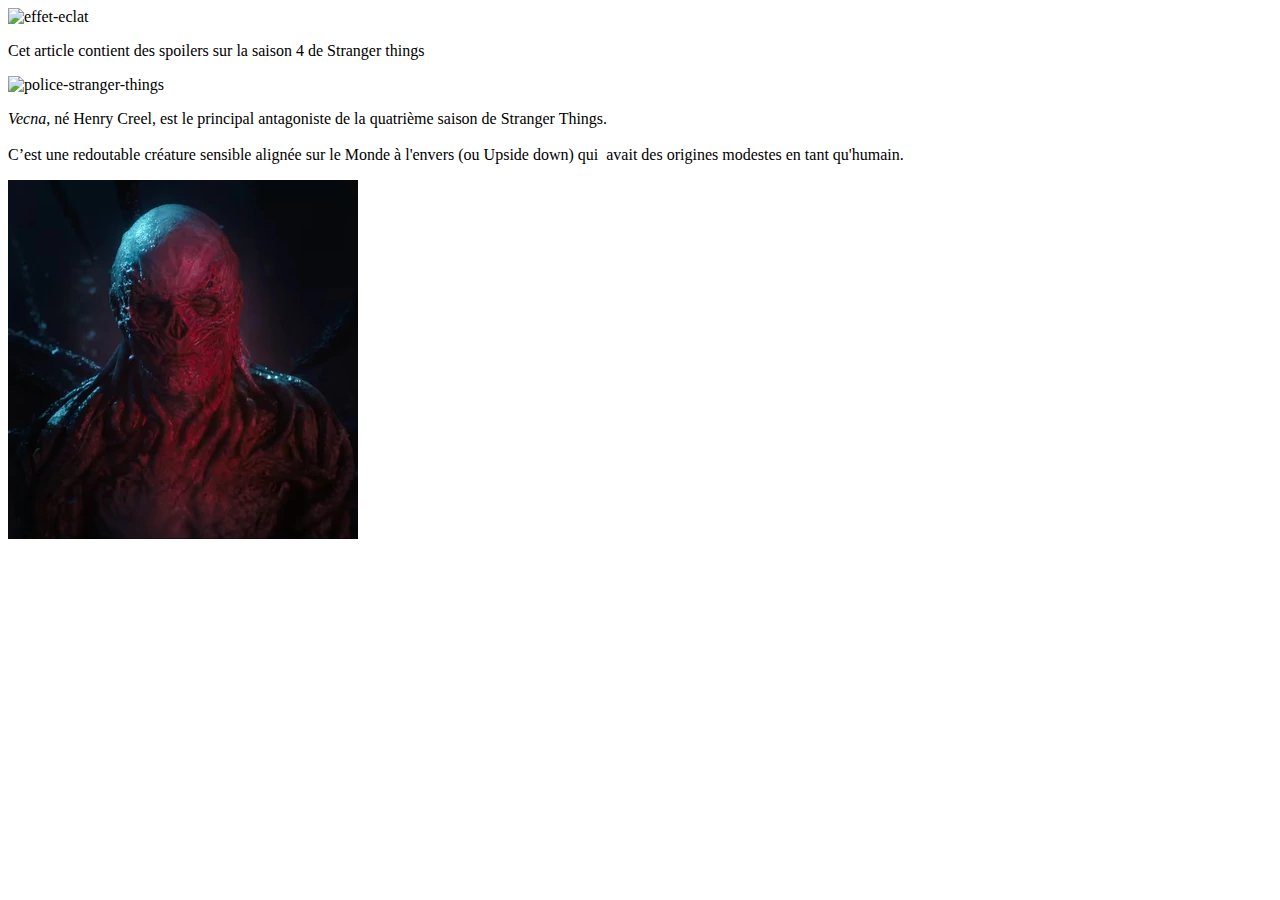
==== mc.html @ 11c5c577 "ajout section presentation :sparkles:" ====
<!DOCTYPE html>
<html lang="en">
<head>
  <meta charset="UTF-8">
  <meta http-equiv="X-UA-Compatible" content="IE=edge">
  <meta name="viewport" content="width=device-width, initial-scale=1.0">
  <link rel="preconnect" href="https://fonts.googleapis.com">
  <link rel="preconnect" href="https://fonts.gstatic.com" crossorigin>
  <link href="https://fonts.googleapis.com/css2?family=Poppins:wght@200;300;400;500;600;700&family=Special+Elite&display=swap" rel="stylesheet">
  <link rel="preconnect" href="https://fonts.googleapis.com">
  <link rel="preconnect" href="https://fonts.gstatic.com" crossorigin>
  <link rel="preconnect" href="https://fonts.googleapis.com">
  <link rel="preconnect" href="https://fonts.gstatic.com" crossorigin>
  <link href="https://fonts.googleapis.com/css2?family=Fredericka+the+Great&display=swap" rel="stylesheet">
  <link rel="stylesheet" href="styles/mc.css">
  <title>Vecna</title>
</head>

<div class="header">
  <div class="alerte">
    <img src="https://fontmeme.com/permalink/221106/5aad8708711c8a6470ef8499611a3552.png" alt="effet-eclat" alt="police-stranger-things" class="spoiler">

    <p>Cet article contient des spoilers sur la saison 4 de Stranger things</p>
  </div>

  <img src="https://fontmeme.com/permalink/221102/366756efb62e2dca6f13d781b0886e36.png" alt="police-stranger-things" class="name"></a>
</div>

<section>
  <div class="presentation">
    <article class="qui">
        <aside class="infos">  
          <p class="bio"><em>Vecna</em>, né Henry Creel, est le principal antagoniste de la quatrième saison de <span class="stranger">Stranger Things.</span><br/><br/>

          C’est une redoutable créature sensible alignée sur le Monde à l'envers (ou Upside down) qui ​ avait des origines modestes en tant qu'humain. </p>
        </aside>

        <aside class="carte">
          <img src="img/VECNA.jpg" class="red-vecna">
        </aside>          
    </article>
  </div>
</section>
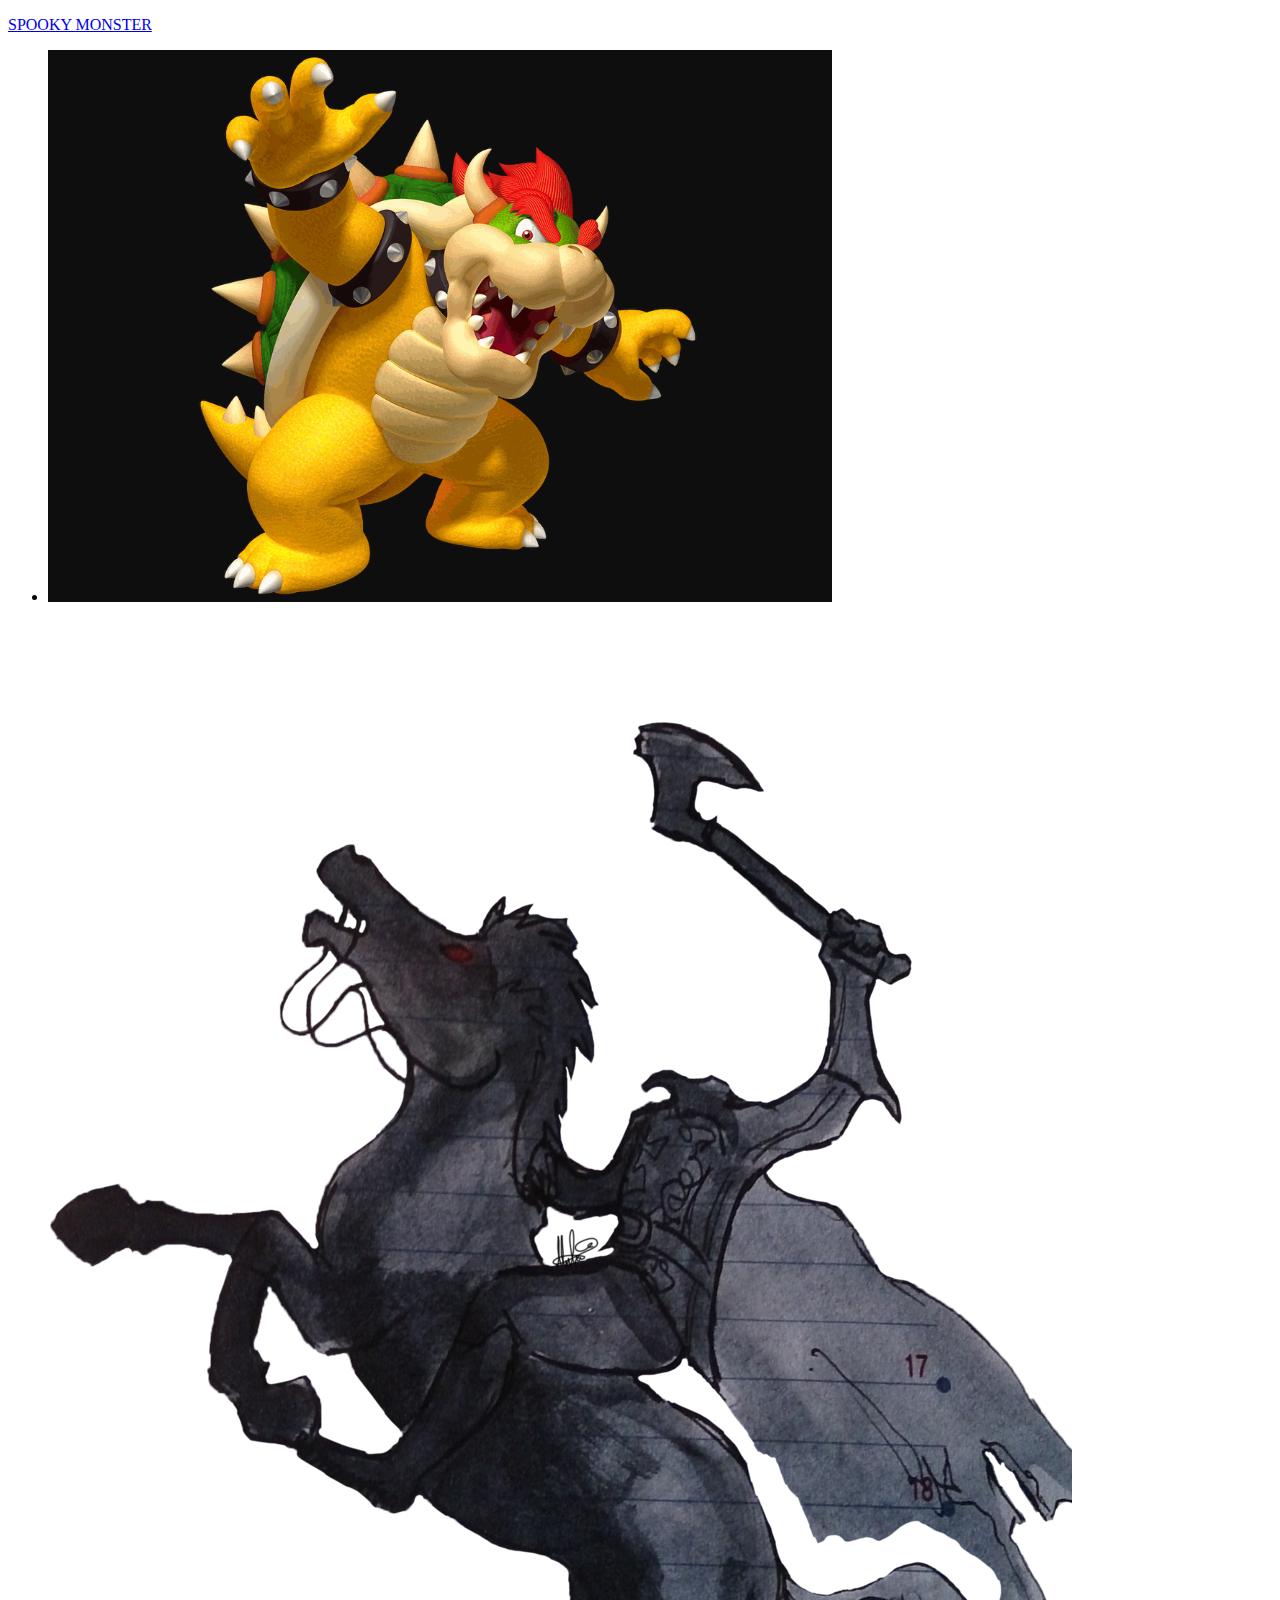
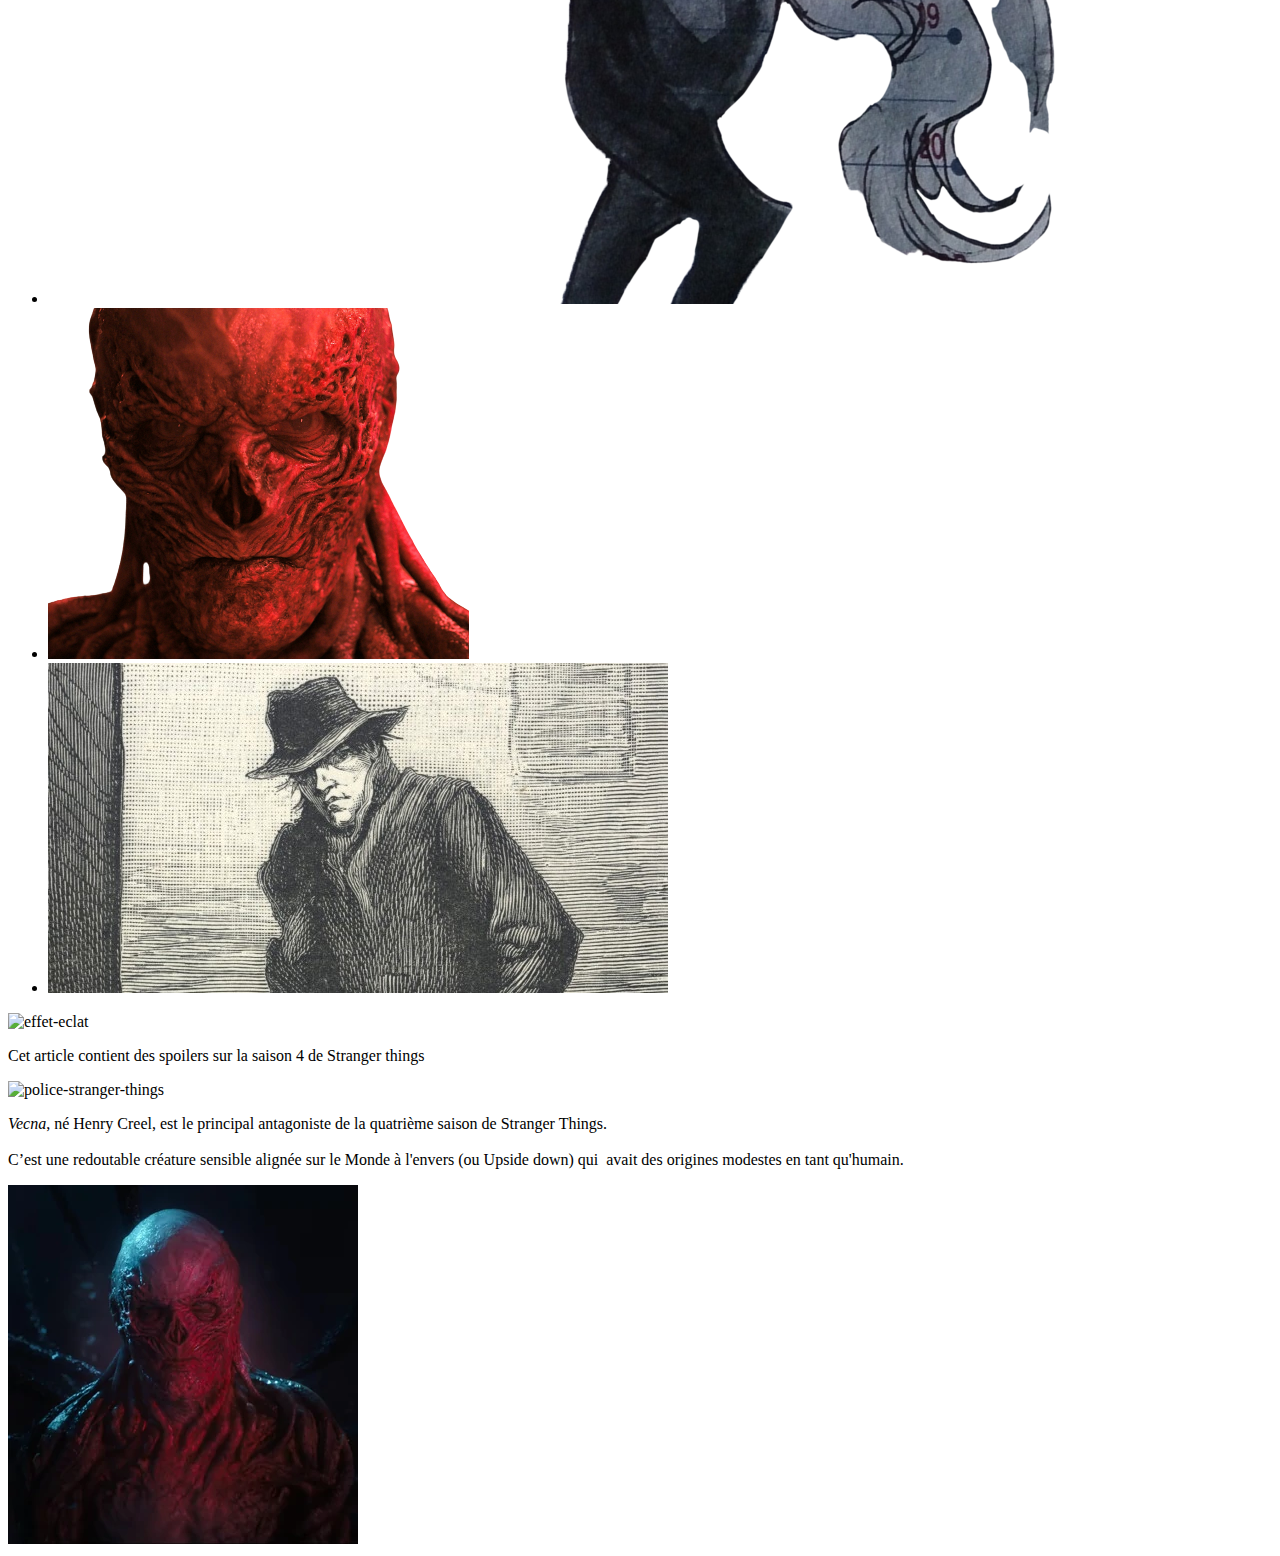
==== commit 8f1523bd: "ajout navbar :sparkles:" ====
--- a/mc.html
+++ b/mc.html
@@ -16,28 +16,44 @@
   <title>Vecna</title>
 </head>
 
-<div class="header">
-  <div class="alerte">
-    <img src="https://fontmeme.com/permalink/221106/5aad8708711c8a6470ef8499611a3552.png" alt="effet-eclat" alt="police-stranger-things" class="spoiler">
+<body>
+  <nav>
+    <div class="left">
+      <p><a href="index.html">SPOOKY MONSTER</a></p>
+    </div>
+    <div class="right">
+      <ul>
+        <li><a href="victor.html"><img src="img/bowser.jpg" class="bowser"></a></li>
+        <li><a href="quentin.html"><img src="img/headless.png" class="knight"></a></li>
+        <li><a href="mc.html"><img src="img/vecna.png" class="vecna"></a></li>
+        <li><a href="olivia.html"><img src="img/jack.jpg" class="jack"></a></li>
+      </ul>
+    </div>
+  </nav>
 
-    <p>Cet article contient des spoilers sur la saison 4 de Stranger things</p>
+  <div class="header">
+    <div class="alerte">
+      <img src="https://fontmeme.com/permalink/221106/5aad8708711c8a6470ef8499611a3552.png" alt="effet-eclat" alt="police-stranger-things" class="spoiler">
+
+      <p>Cet article contient des spoilers sur la saison 4 de Stranger things</p>
+    </div>
+
+    <img src="https://fontmeme.com/permalink/221102/366756efb62e2dca6f13d781b0886e36.png" alt="police-stranger-things" class="name"></a>
   </div>
 
-  <img src="https://fontmeme.com/permalink/221102/366756efb62e2dca6f13d781b0886e36.png" alt="police-stranger-things" class="name"></a>
-</div>
+  <section>
+    <div class="presentation">
+      <article class="qui">
+          <aside class="infos">  
+            <p class="bio"><em>Vecna</em>, né Henry Creel, est le principal antagoniste de la quatrième saison de <span class="stranger">Stranger Things.</span><br/><br/>
 
-<section>
-  <div class="presentation">
-    <article class="qui">
-        <aside class="infos">  
-          <p class="bio"><em>Vecna</em>, né Henry Creel, est le principal antagoniste de la quatrième saison de <span class="stranger">Stranger Things.</span><br/><br/>
+            C’est une redoutable créature sensible alignée sur le Monde à l'envers (ou Upside down) qui ​ avait des origines modestes en tant qu'humain. </p>
+          </aside>
 
-          C’est une redoutable créature sensible alignée sur le Monde à l'envers (ou Upside down) qui ​ avait des origines modestes en tant qu'humain. </p>
-        </aside>
+          <aside class="carte">
+            <img src="img/VECNA.jpg" class="red-vecna">
+          </aside>          
+      </article>
+    </div>
+  </section>
 
-        <aside class="carte">
-          <img src="img/VECNA.jpg" class="red-vecna">
-        </aside>          
-    </article>
-  </div>
-</section>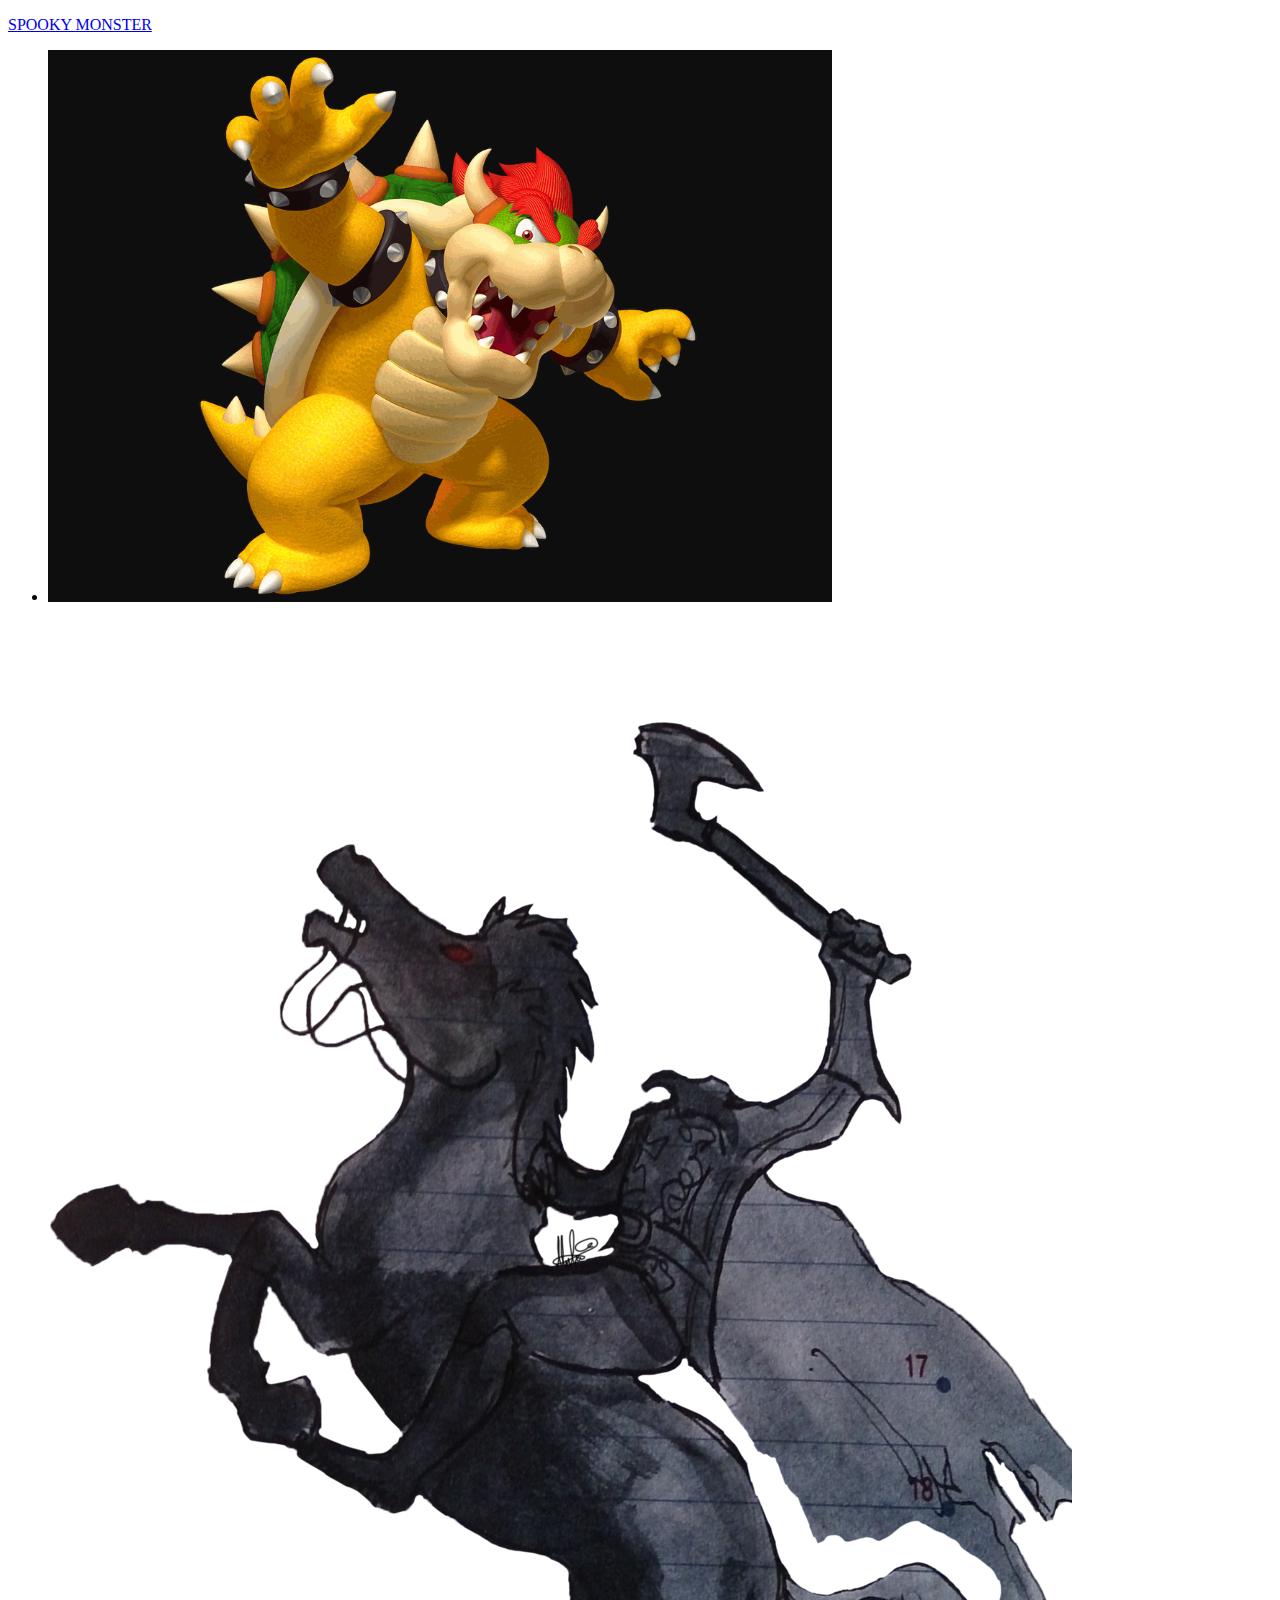
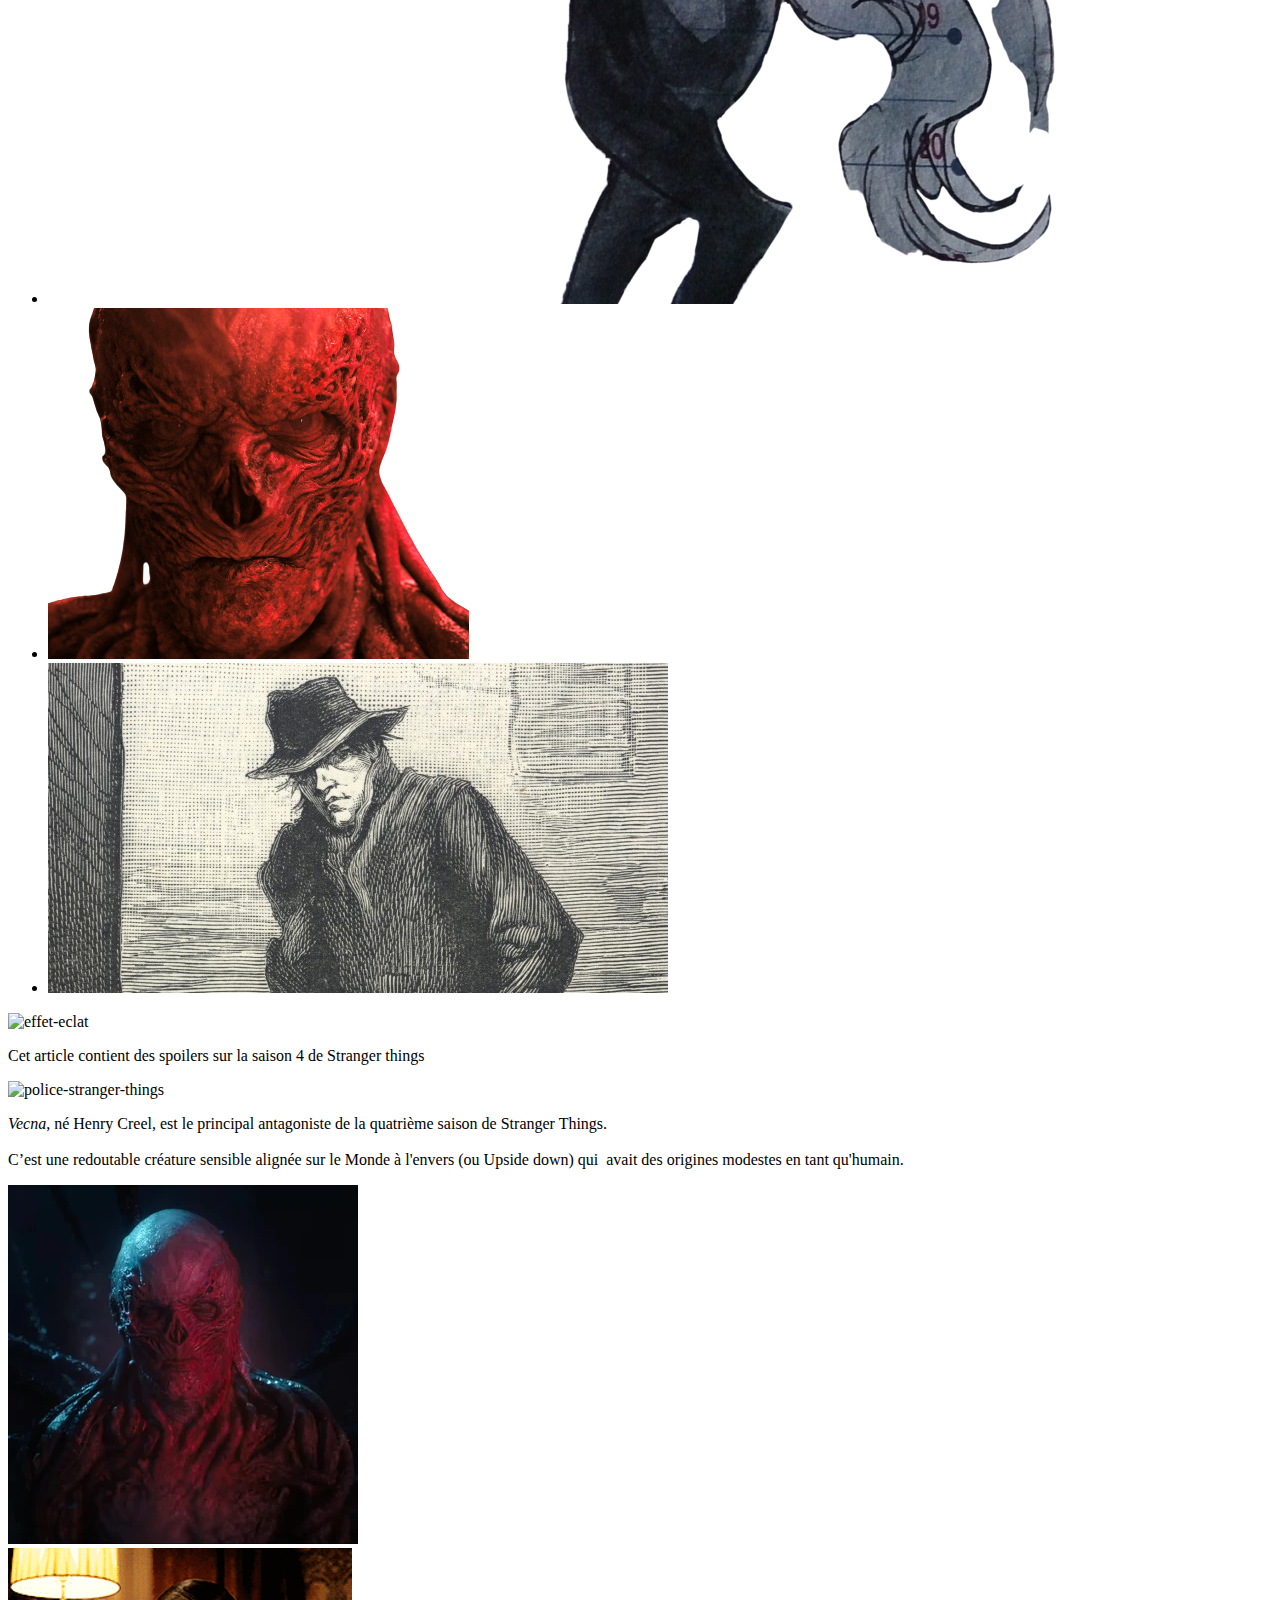
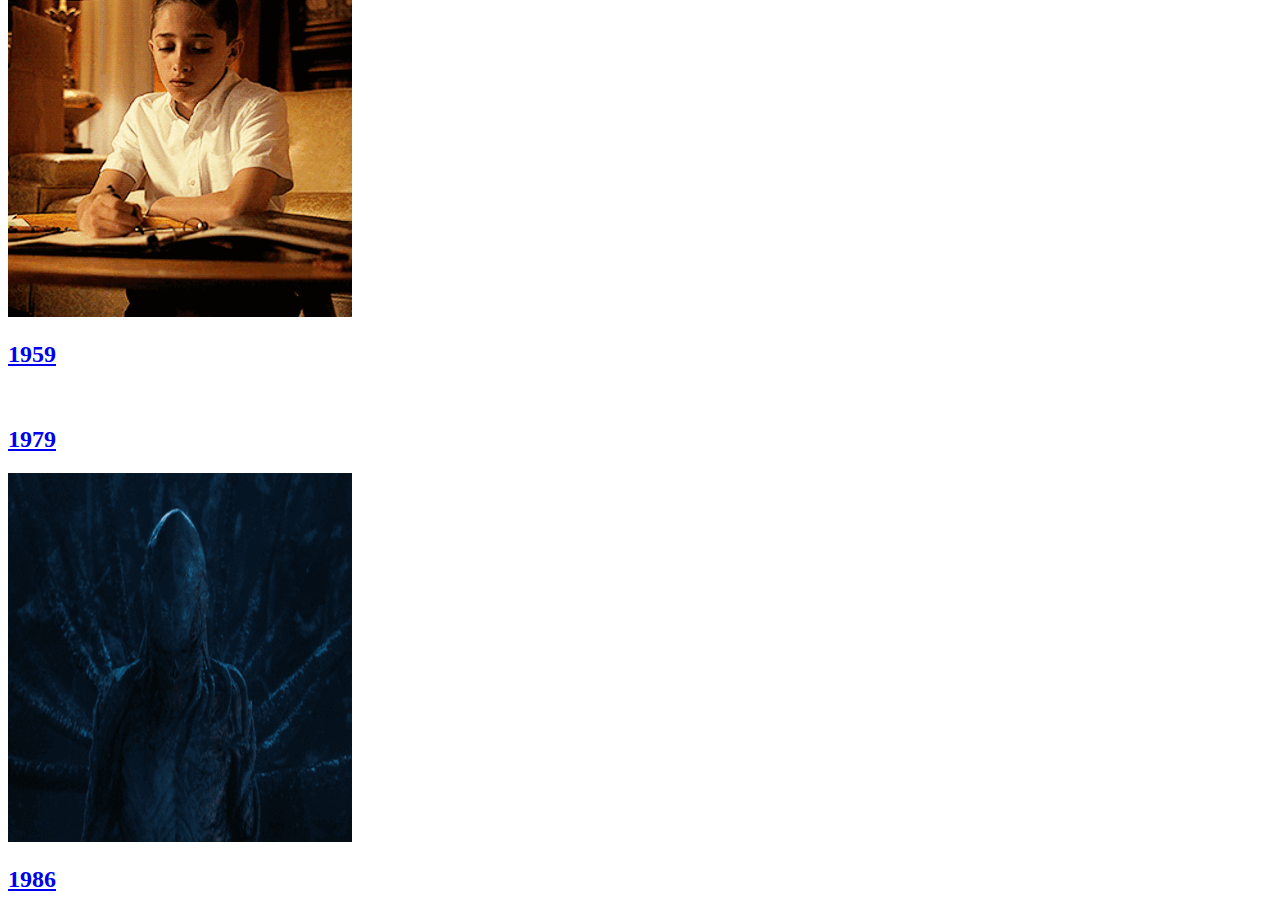
==== commit c9b6112b: "ajout section histoire :sparkles:" ====
--- a/mc.html
+++ b/mc.html
@@ -57,3 +57,21 @@
     </div>
   </section>
 
+  <section class="histoire">
+    <div class="history">
+       <div class="date">
+         <img src="img/creed-gif2.gif" class="gif1">
+         <a href="#beginning"><h2>1959</h2></a>
+       </div>
+ 
+       <div class="date">
+         <img src="img/1979vecna.gif" alt="" class="gif2"></a>
+         <a href="#mid"><h2>1979</h2></a>
+       </div>
+ 
+       <div class="date">
+         <img src="img/hangingvecna.gif" alt="" class="gif3">
+         <a href="#end"><h2>1986</h2></a>
+       </div>
+     </div>
+
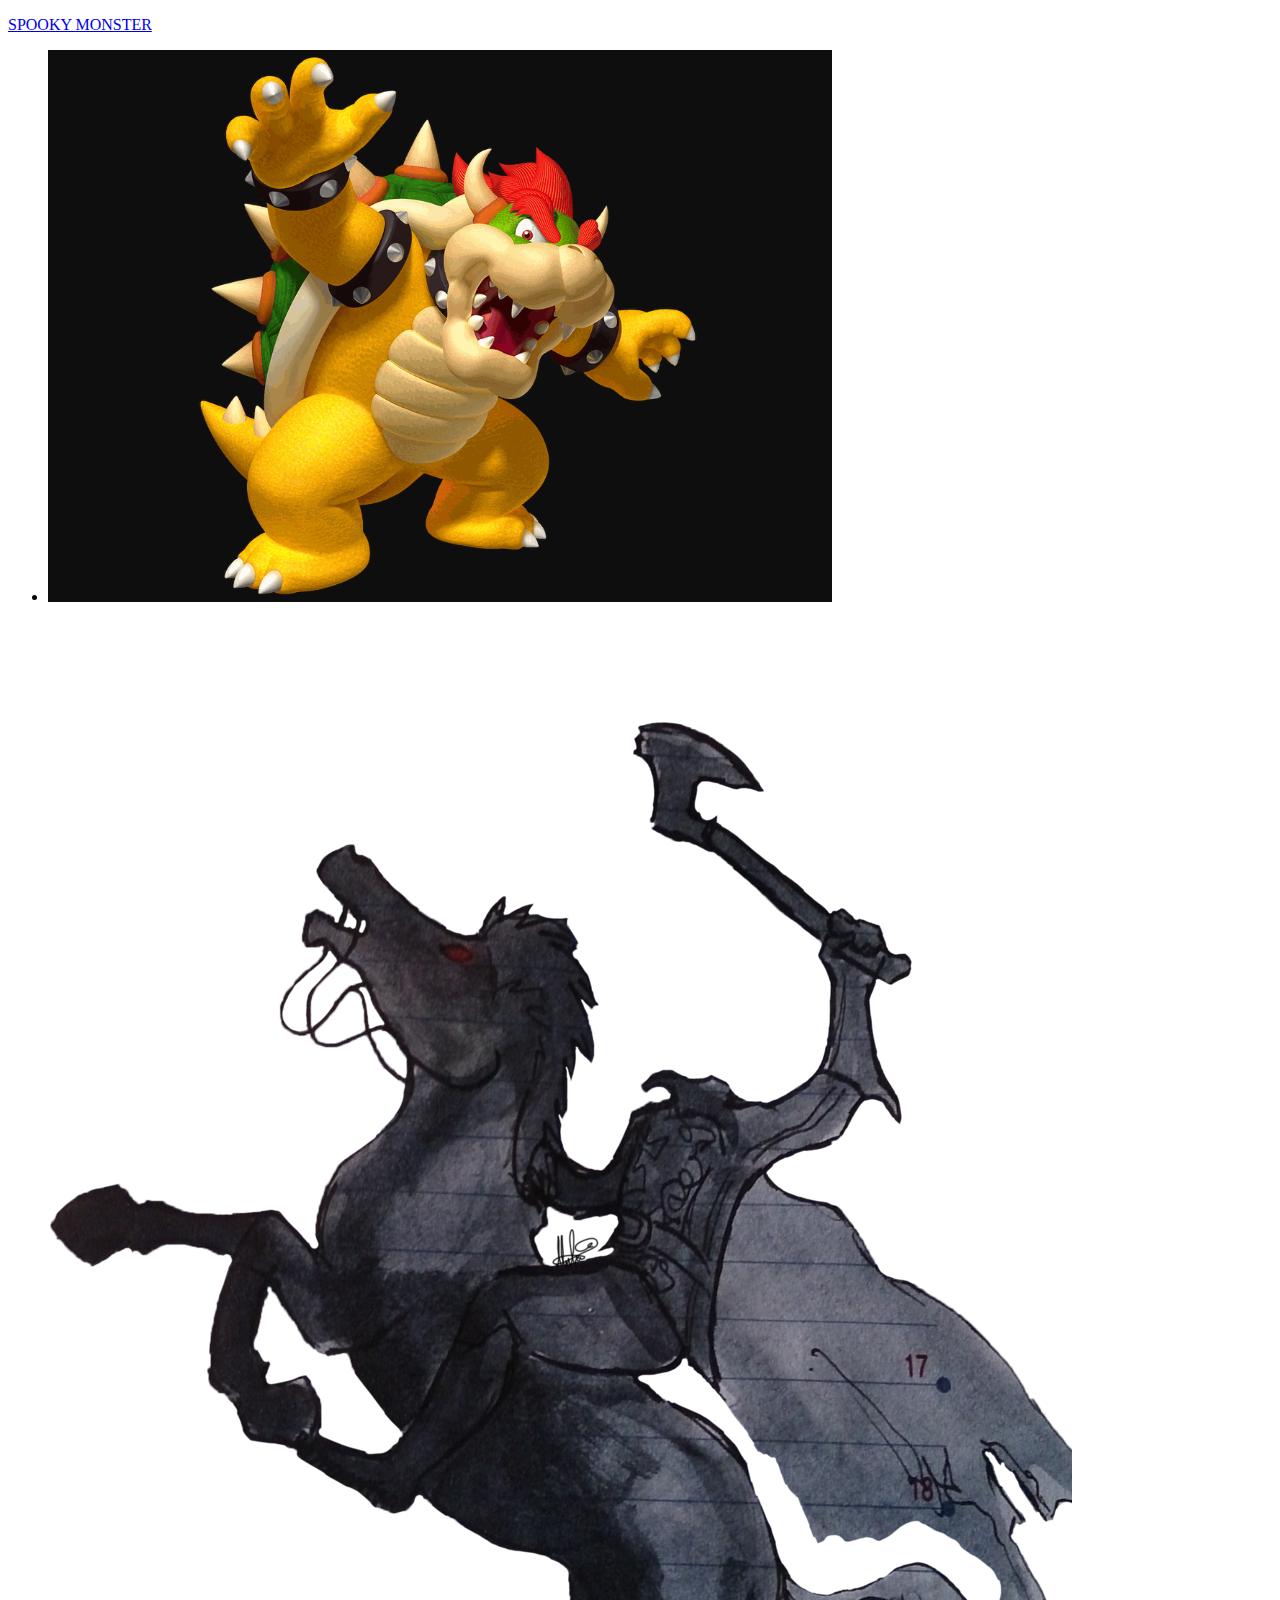
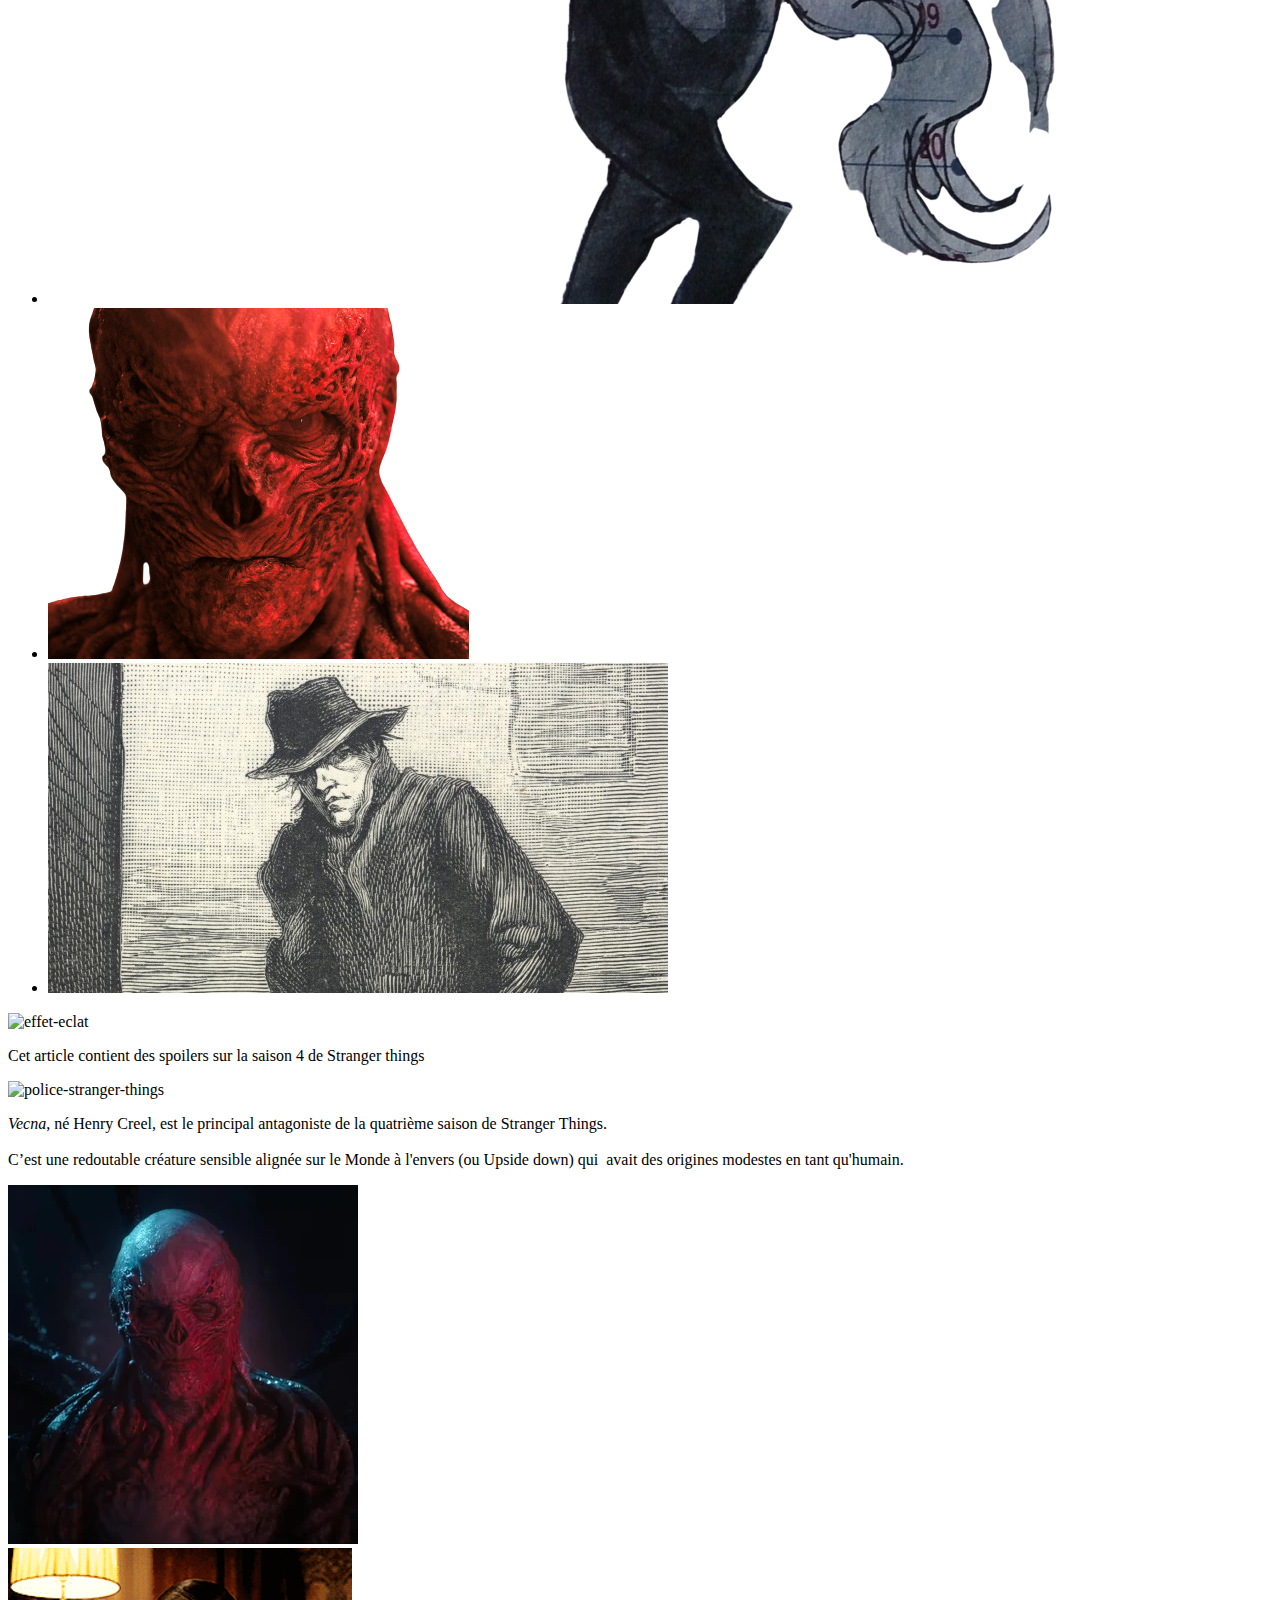
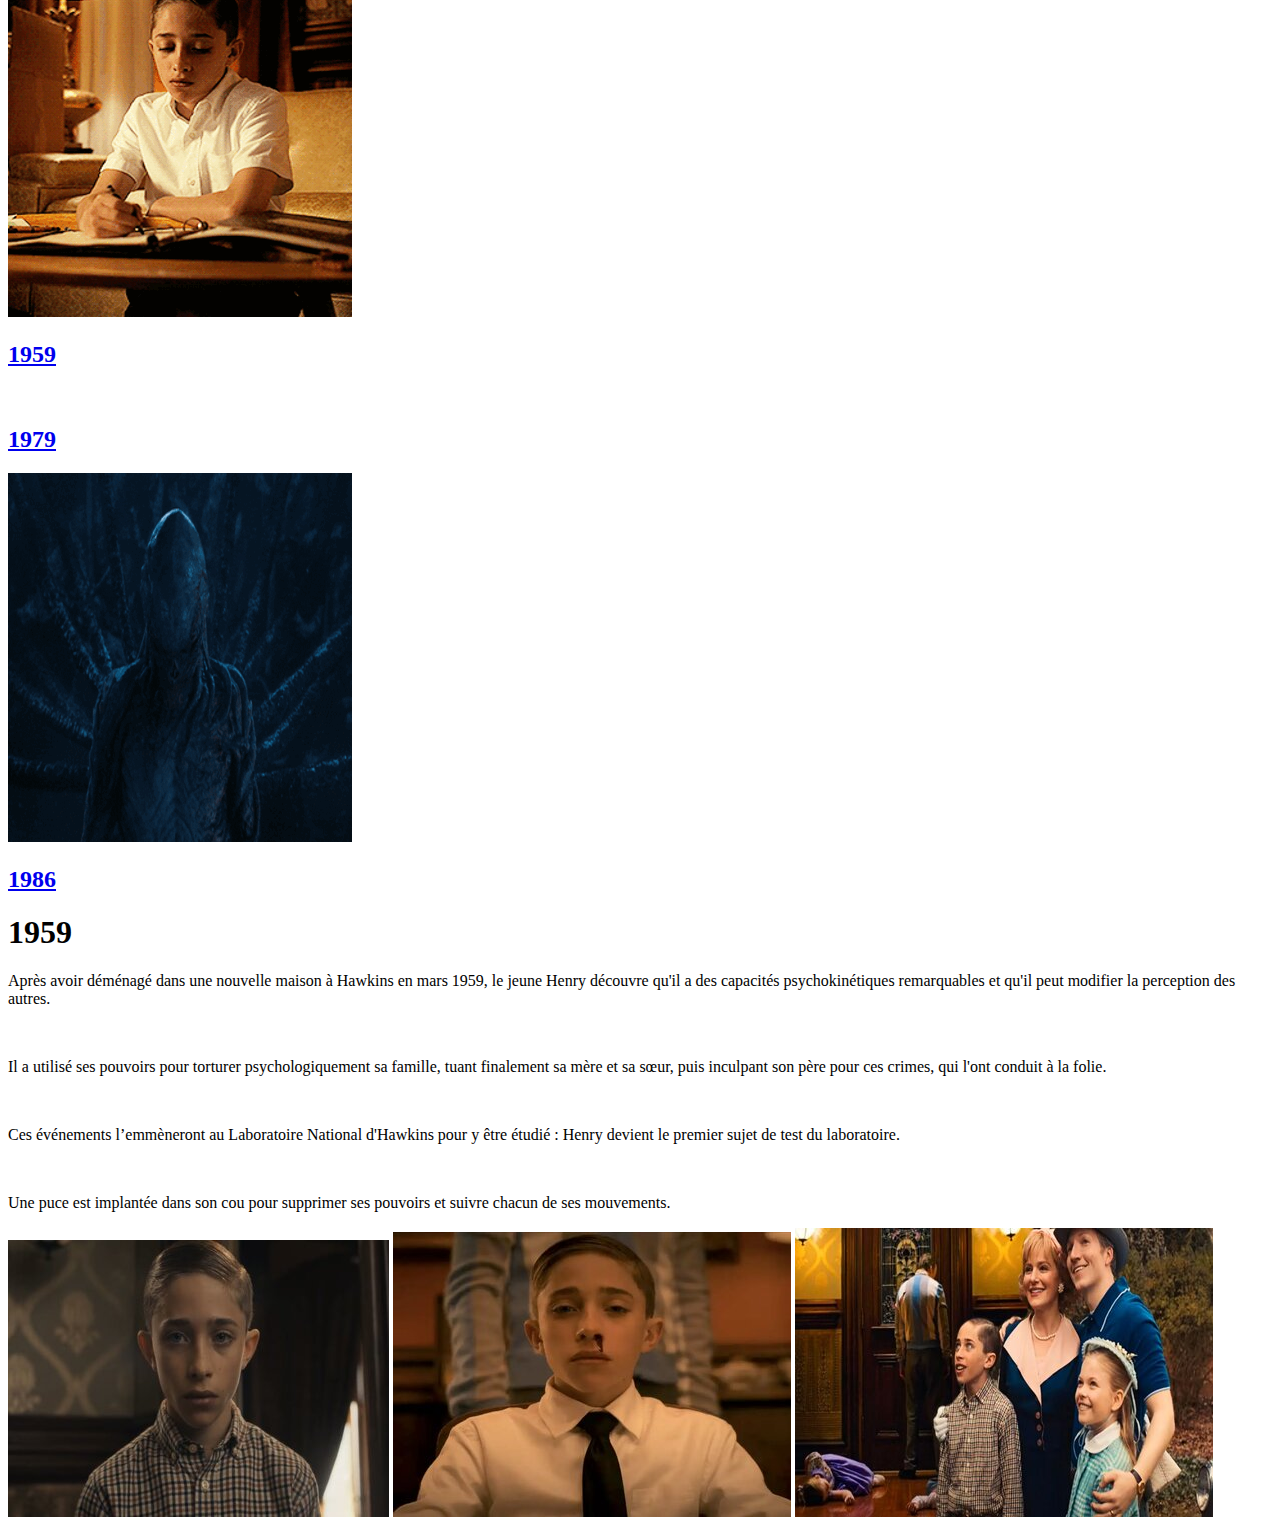
==== commit 6c4adfaa: "ajout section 1959 :sparkles:" ====
--- a/mc.html
+++ b/mc.html
@@ -59,19 +59,39 @@
 
   <section class="histoire">
     <div class="history">
-       <div class="date">
-         <img src="img/creed-gif2.gif" class="gif1">
-         <a href="#beginning"><h2>1959</h2></a>
-       </div>
- 
-       <div class="date">
-         <img src="img/1979vecna.gif" alt="" class="gif2"></a>
-         <a href="#mid"><h2>1979</h2></a>
-       </div>
- 
-       <div class="date">
-         <img src="img/hangingvecna.gif" alt="" class="gif3">
-         <a href="#end"><h2>1986</h2></a>
-       </div>
-     </div>
+      <div class="date">
+        <img src="img/creed-gif2.gif" class="gif1">
+        <a href="#beginning"><h2>1959</h2></a>
+      </div>
 
+      <div class="date">
+        <img src="img/1979vecna.gif" alt="" class="gif2"></a>
+        <a href="#mid"><h2>1979</h2></a>
+      </div>
+
+      <div class="date">
+        <img src="img/hangingvecna.gif" alt="" class="gif3">
+        <a href="#end"><h2>1986</h2></a>
+      </div>
+    </div>
+
+    <div class="debut">
+    <article class="story">
+      <h1 id="beginning">1959</h1>
+      <p>Après avoir déménagé dans une nouvelle maison à Hawkins en mars 1959, le jeune Henry découvre qu'il a des capacités psychokinétiques remarquables et qu'il peut modifier la perception des autres.</p>
+      <br/>
+
+      <p>Il a utilisé ses pouvoirs pour torturer psychologiquement sa famille, tuant finalement sa mère et sa sœur, puis inculpant son père pour ces crimes, qui l'ont conduit à la folie.</p><br/>
+
+      <p>Ces événements l’emmèneront au Laboratoire National d'Hawkins pour y être étudié : Henry devient le premier sujet de test du laboratoire. </p><br/>
+
+      <p>Une puce est implantée dans son cou pour supprimer ses pouvoirs et suivre chacun de ses mouvements.</p>
+    </article>
+
+    <aside class="pics">
+      <img src="img/CREEL-kid2.jpg" class="creel-kid2">
+      <img src="img/creel-nose2.jpg" class="nose">
+      <img src="img/creel-dead2.jpg"class="dead">
+    </aside>
+  </div>
+
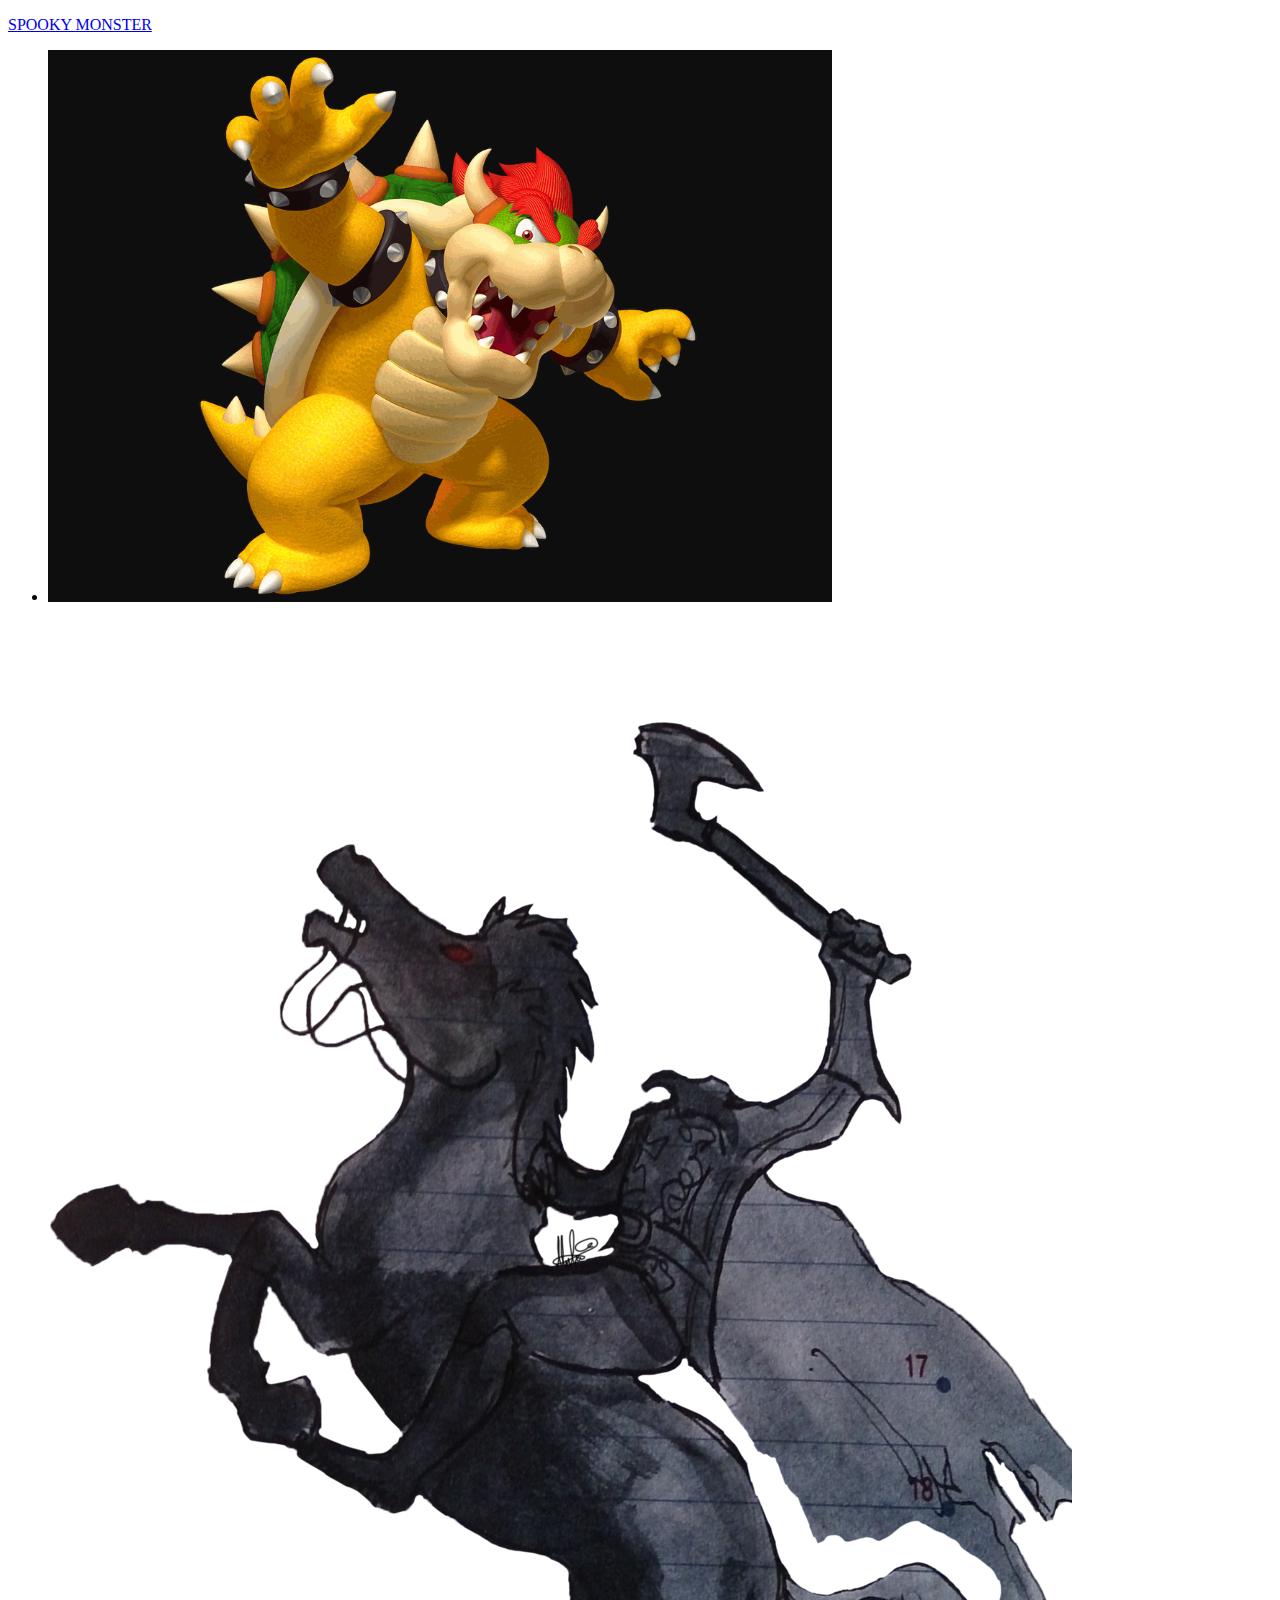
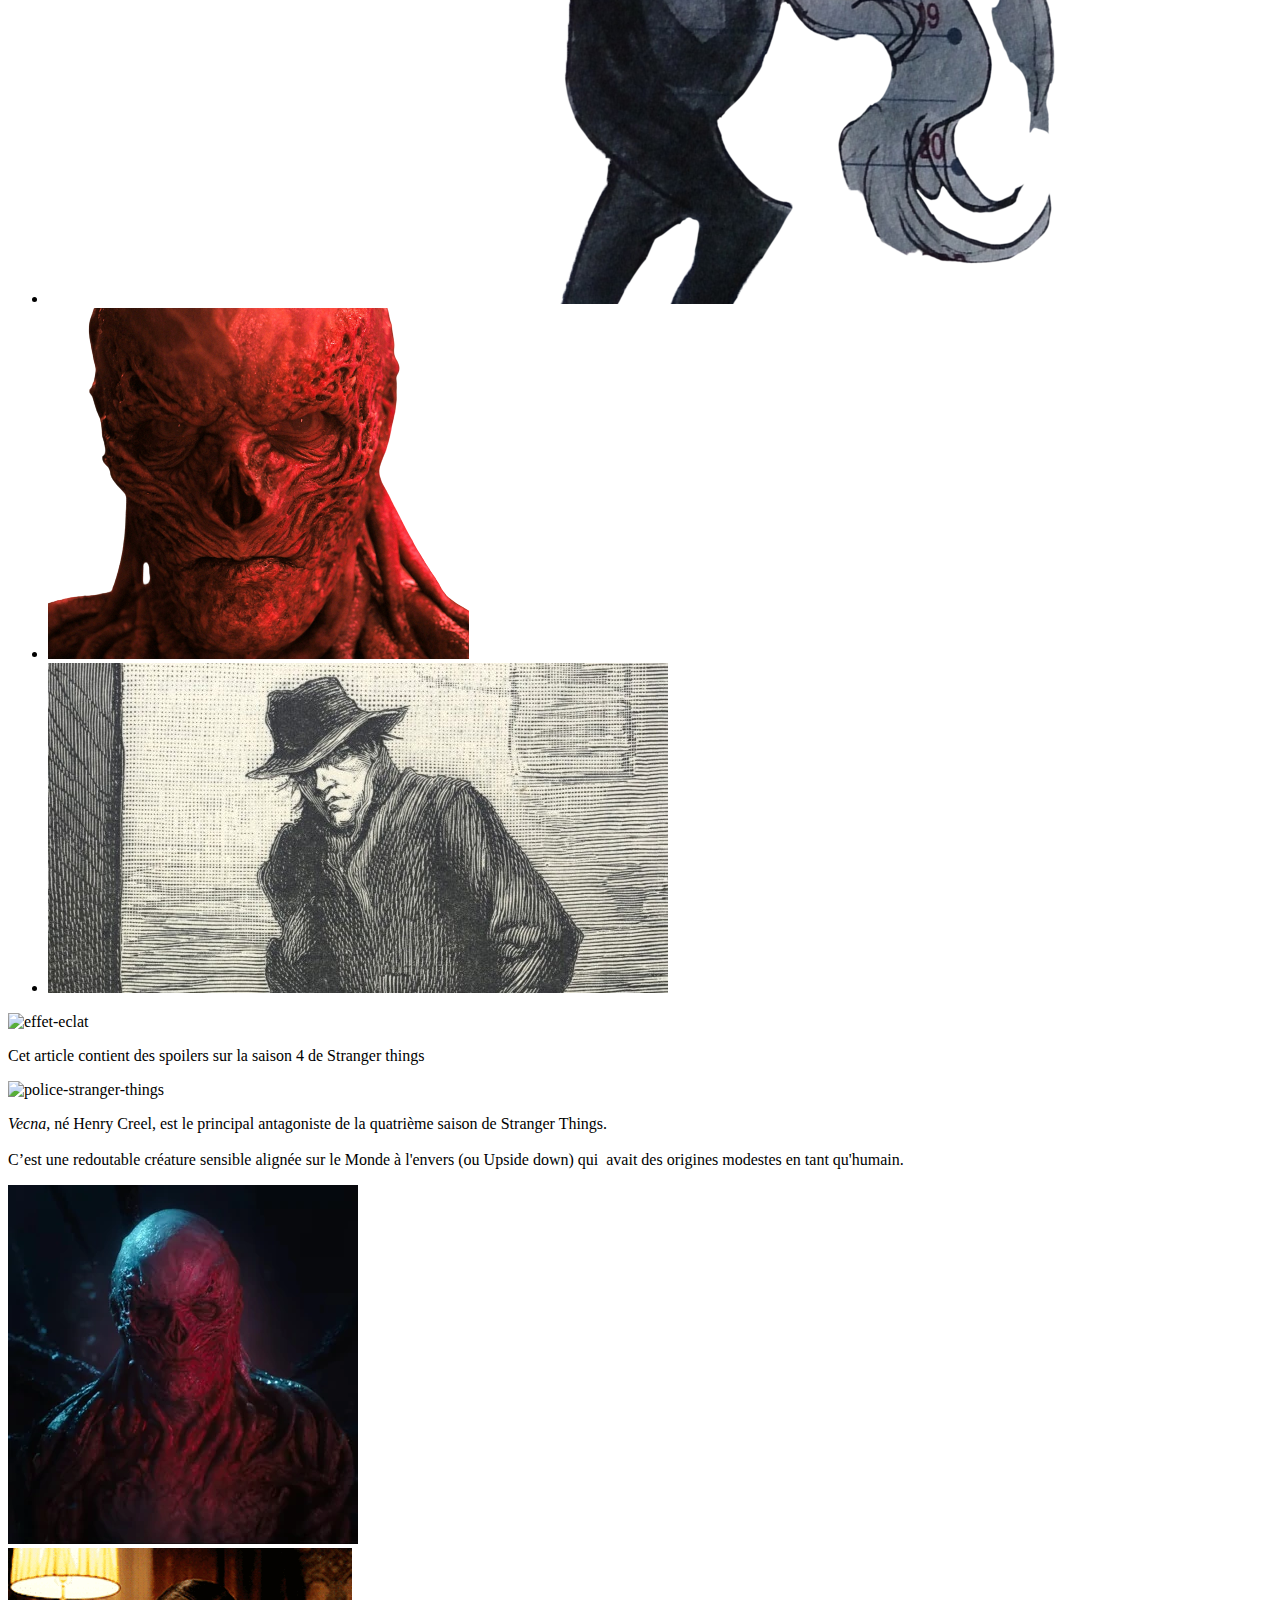
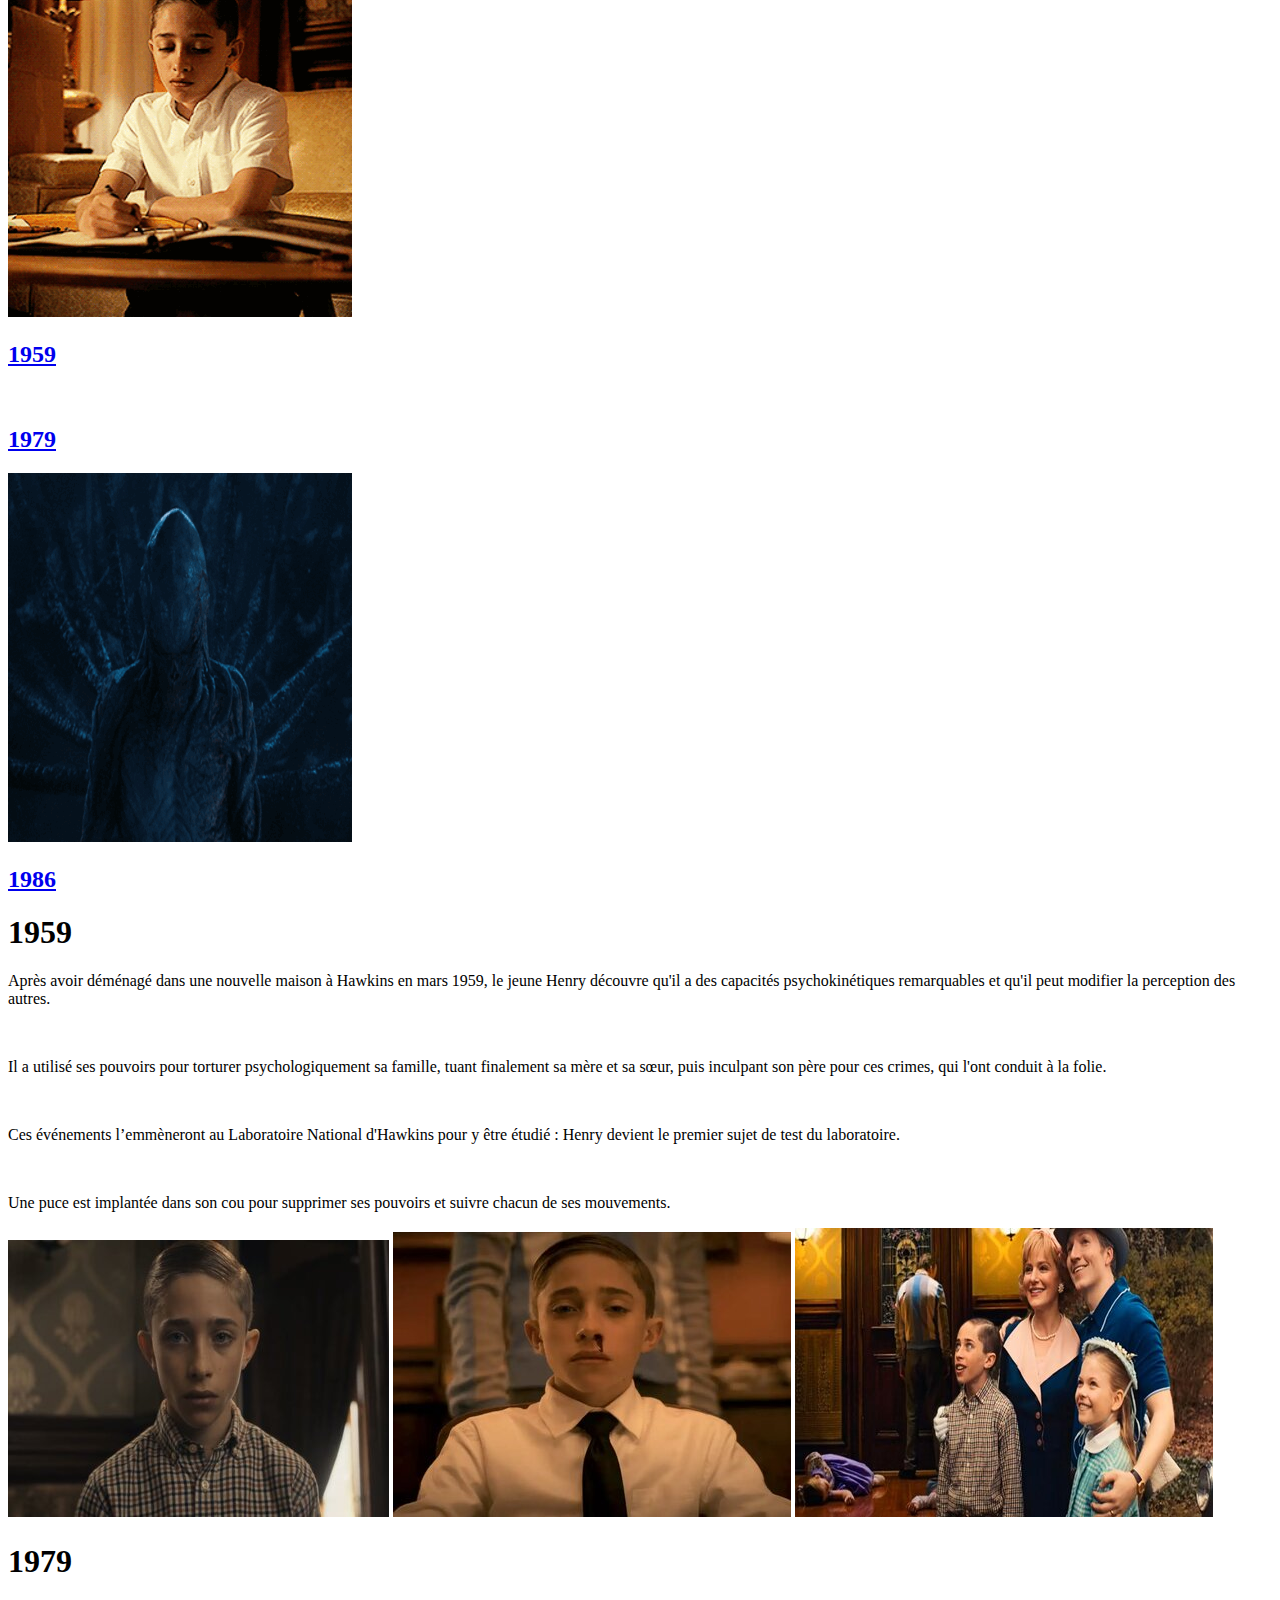
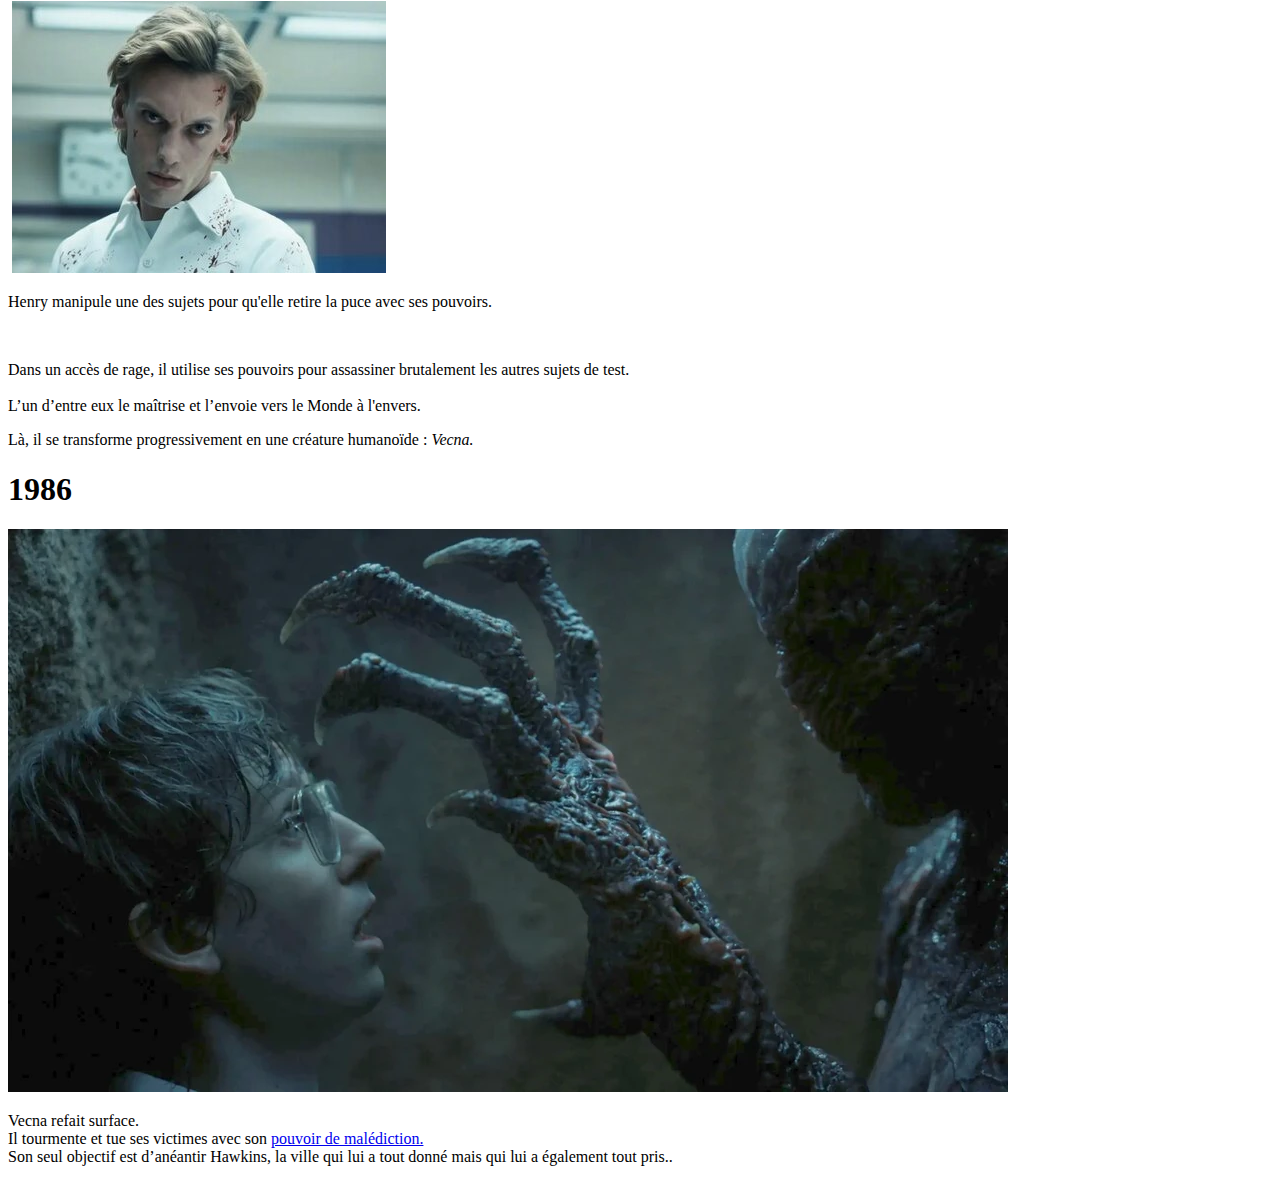
==== commit d1ba97cf: "ajout section 1986 :sparkles:" ====
--- a/mc.html
+++ b/mc.html
@@ -76,22 +76,57 @@
     </div>
 
     <div class="debut">
-    <article class="story">
-      <h1 id="beginning">1959</h1>
-      <p>Après avoir déménagé dans une nouvelle maison à Hawkins en mars 1959, le jeune Henry découvre qu'il a des capacités psychokinétiques remarquables et qu'il peut modifier la perception des autres.</p>
-      <br/>
+      <article class="story">
+        <h1 id="beginning">1959</h1>
+        <p>Après avoir déménagé dans une nouvelle maison à Hawkins en mars 1959, le jeune Henry découvre qu'il a des capacités psychokinétiques remarquables et qu'il peut modifier la perception des autres.</p>
+        <br/>
 
-      <p>Il a utilisé ses pouvoirs pour torturer psychologiquement sa famille, tuant finalement sa mère et sa sœur, puis inculpant son père pour ces crimes, qui l'ont conduit à la folie.</p><br/>
+        <p>Il a utilisé ses pouvoirs pour torturer psychologiquement sa famille, tuant finalement sa mère et sa sœur, puis inculpant son père pour ces crimes, qui l'ont conduit à la folie.</p><br/>
 
-      <p>Ces événements l’emmèneront au Laboratoire National d'Hawkins pour y être étudié : Henry devient le premier sujet de test du laboratoire. </p><br/>
+        <p>Ces événements l’emmèneront au Laboratoire National d'Hawkins pour y être étudié : Henry devient le premier sujet de test du laboratoire. </p><br/>
 
-      <p>Une puce est implantée dans son cou pour supprimer ses pouvoirs et suivre chacun de ses mouvements.</p>
-    </article>
+        <p>Une puce est implantée dans son cou pour supprimer ses pouvoirs et suivre chacun de ses mouvements.</p>
+      </article>
 
-    <aside class="pics">
-      <img src="img/CREEL-kid2.jpg" class="creel-kid2">
-      <img src="img/creel-nose2.jpg" class="nose">
-      <img src="img/creel-dead2.jpg"class="dead">
-    </aside>
-  </div>
+      <aside class="pics">
+        <img src="img/CREEL-kid2.jpg" class="creel-kid2">
+        <img src="img/creel-nose2.jpg" class="nose">
+        <img src="img/creel-dead2.jpg"class="dead">
+      </aside>
+    </div>
 
+    <div class="milieu">
+      <h1 id="mid">1979</h1>
+      <div class="hawkins"> 
+
+        <aside class="labo">
+          <img src="img/killing.gif" alt="" class="massacre">
+          <img src="img/henry-vnr.jpg" alt="" class="vnr">
+          <img src="img/transformation.gif" alt="" class="double">
+        </aside>
+
+        <article class="massacre-text">  
+          <p>Henry manipule une des sujets pour qu'elle retire la puce avec ses pouvoirs.</p><br/>
+
+          <p>Dans un accès de rage, il utilise ses pouvoirs pour assassiner brutalement les autres sujets de test. <br/><br/>
+          L’un d’entre eux le maîtrise et l’envoie vers le Monde à l'envers.</p>
+
+          <p>Là, il se transforme progressivement en une créature humanoïde : <em><span class="stranger">Vecna.</span></em></p>
+        </article>
+      </div>
+
+      <div class="fin">
+        <h1 id="end">1986</h1>
+        <article class="malediction">
+          <img src="img/vecna-curse.jpg" alt="" class="curse">
+
+          <p>Vecna refait surface. <br/>Il tourmente et tue ses victimes avec son <a href="#bad">pouvoir de malédiction.</a><br/>
+
+          Son seul objectif est d’anéantir Hawkins, la ville qui lui a tout donné mais qui lui a également tout pris..</p>
+        </article>
+      </div>
+    </div>
+  </section>
+
+  
+
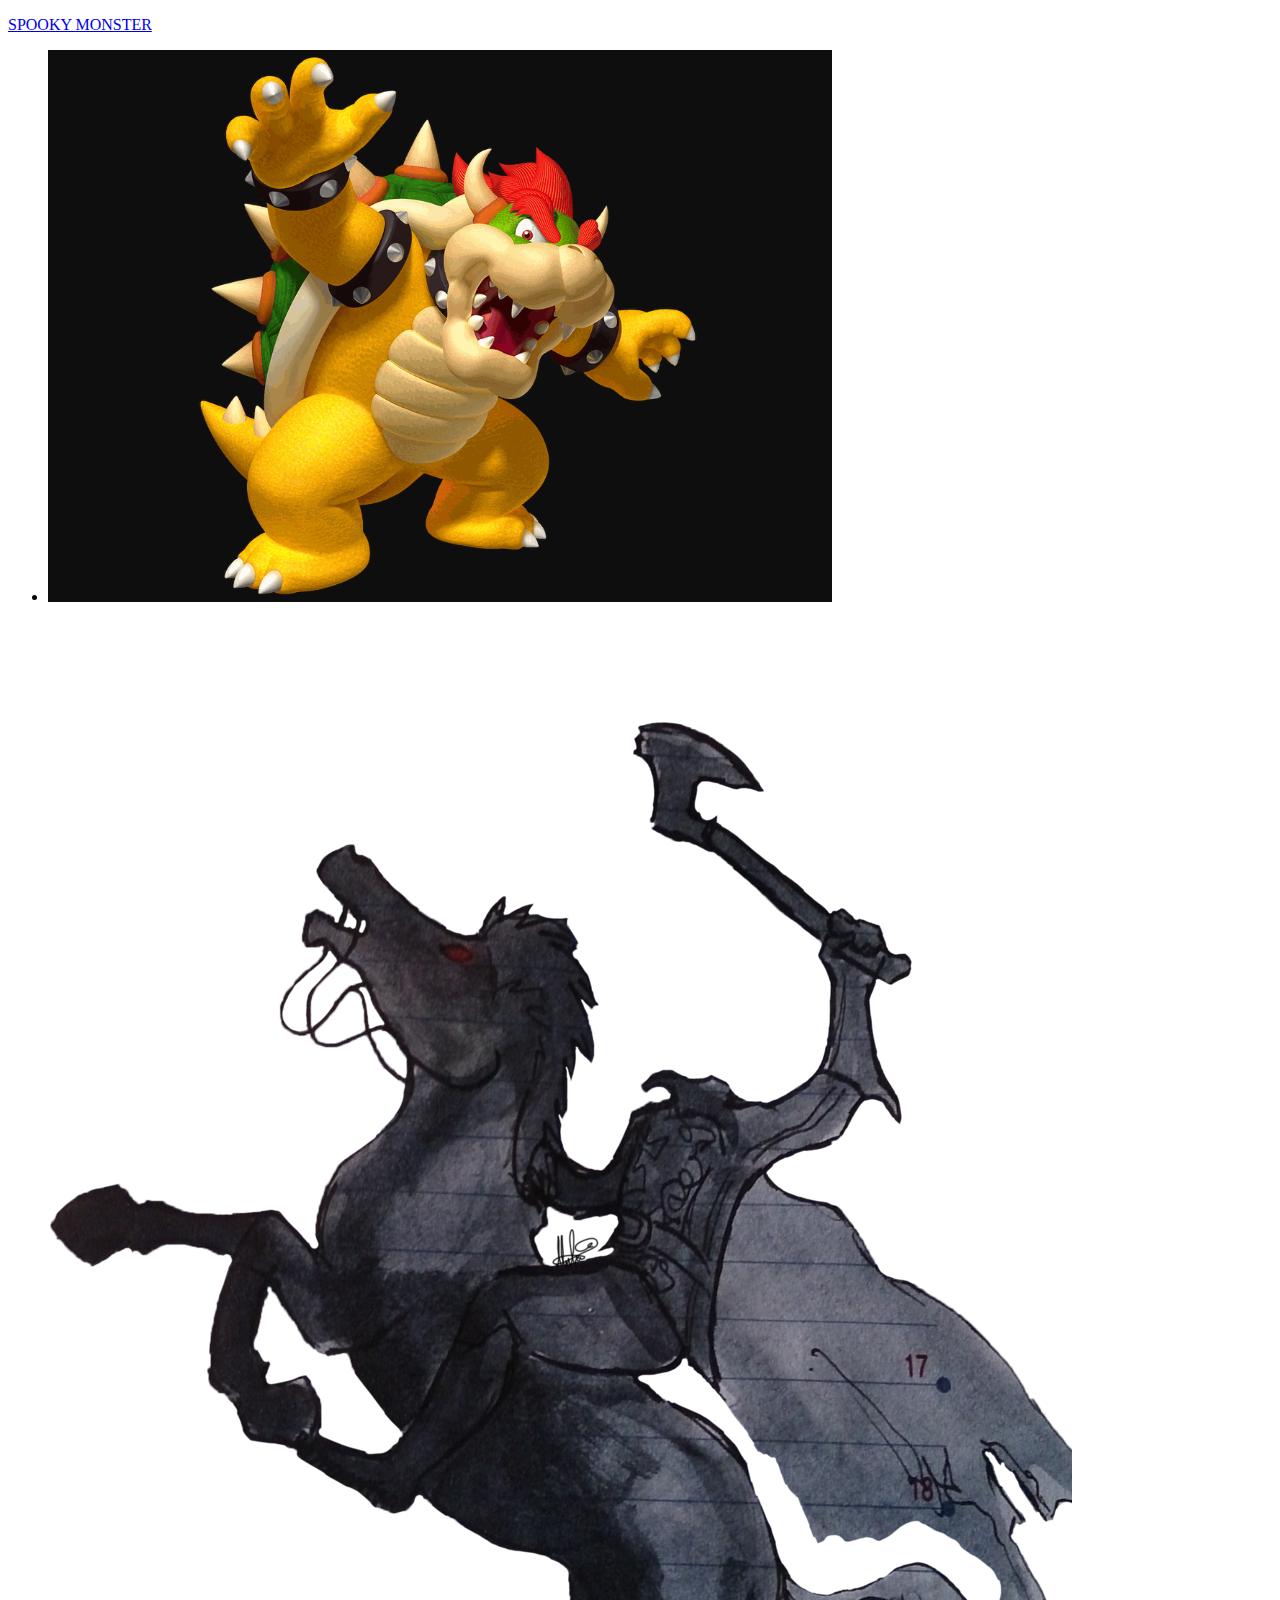
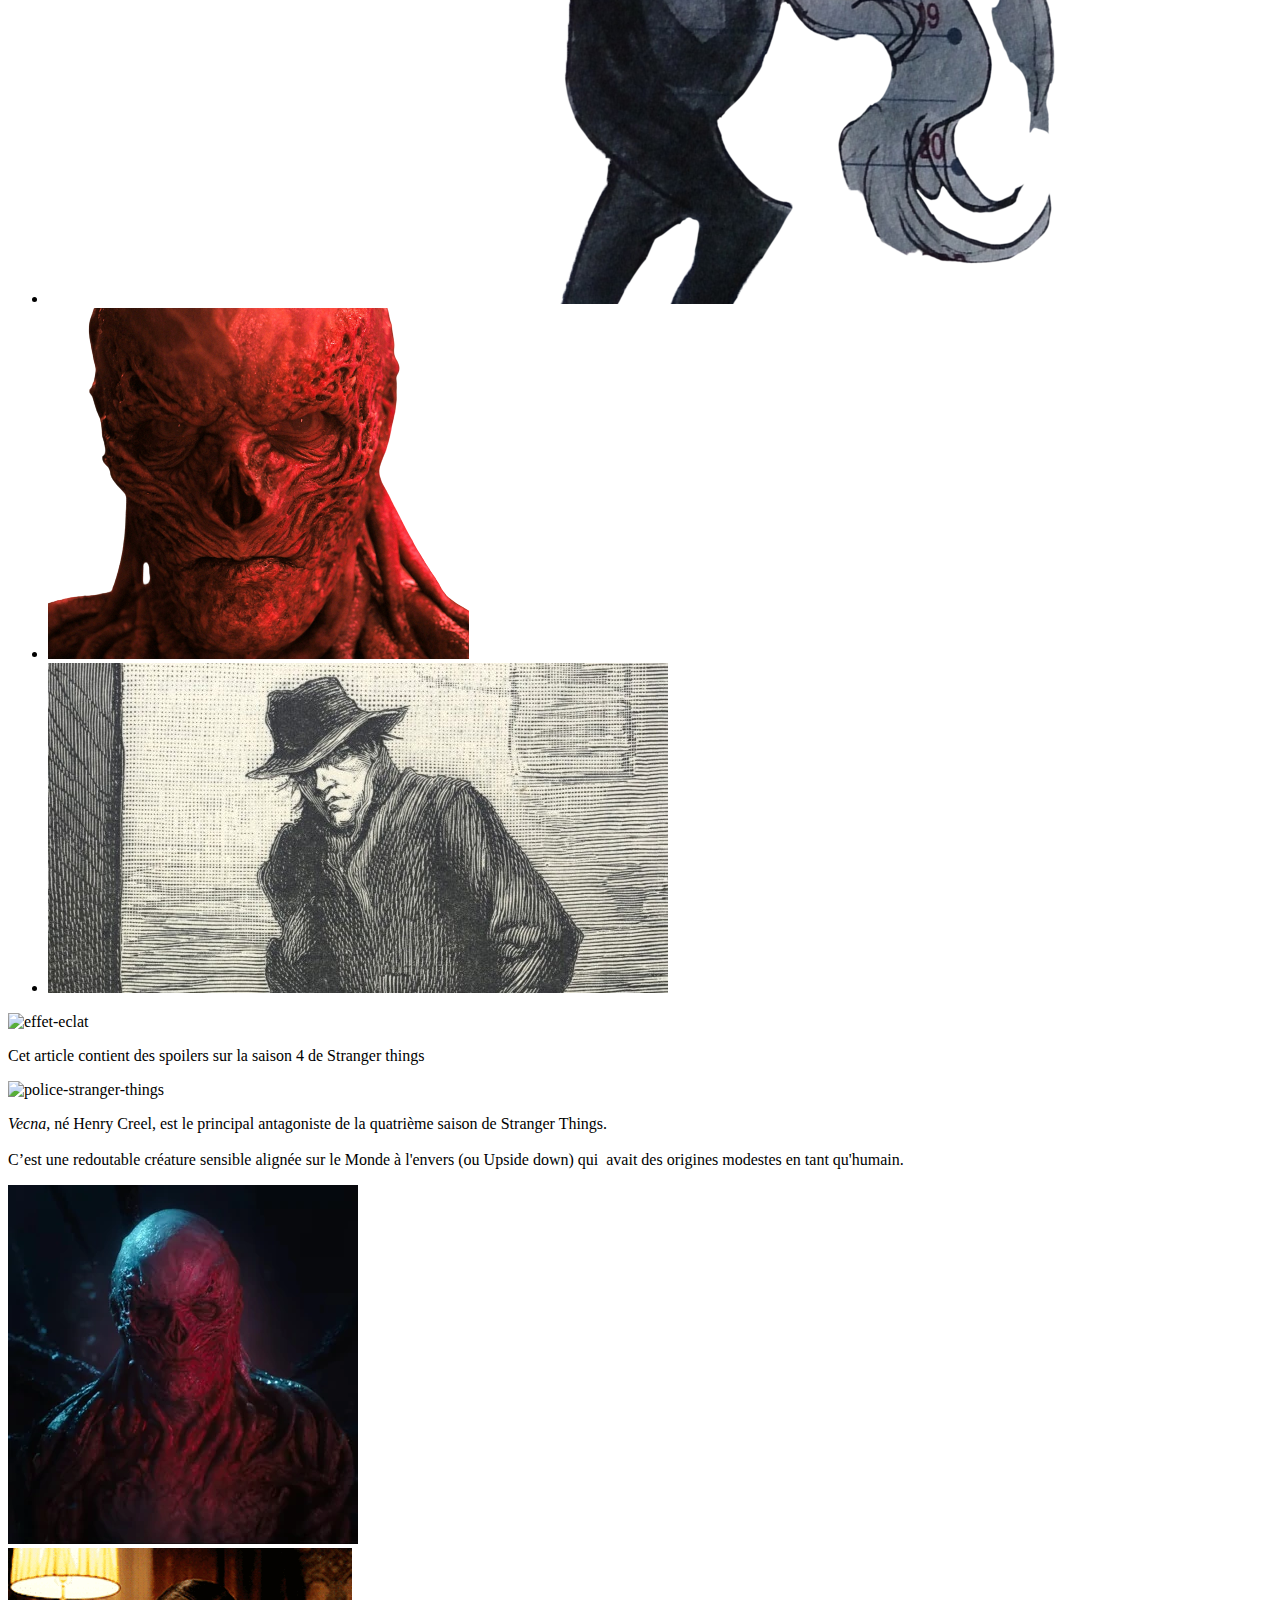
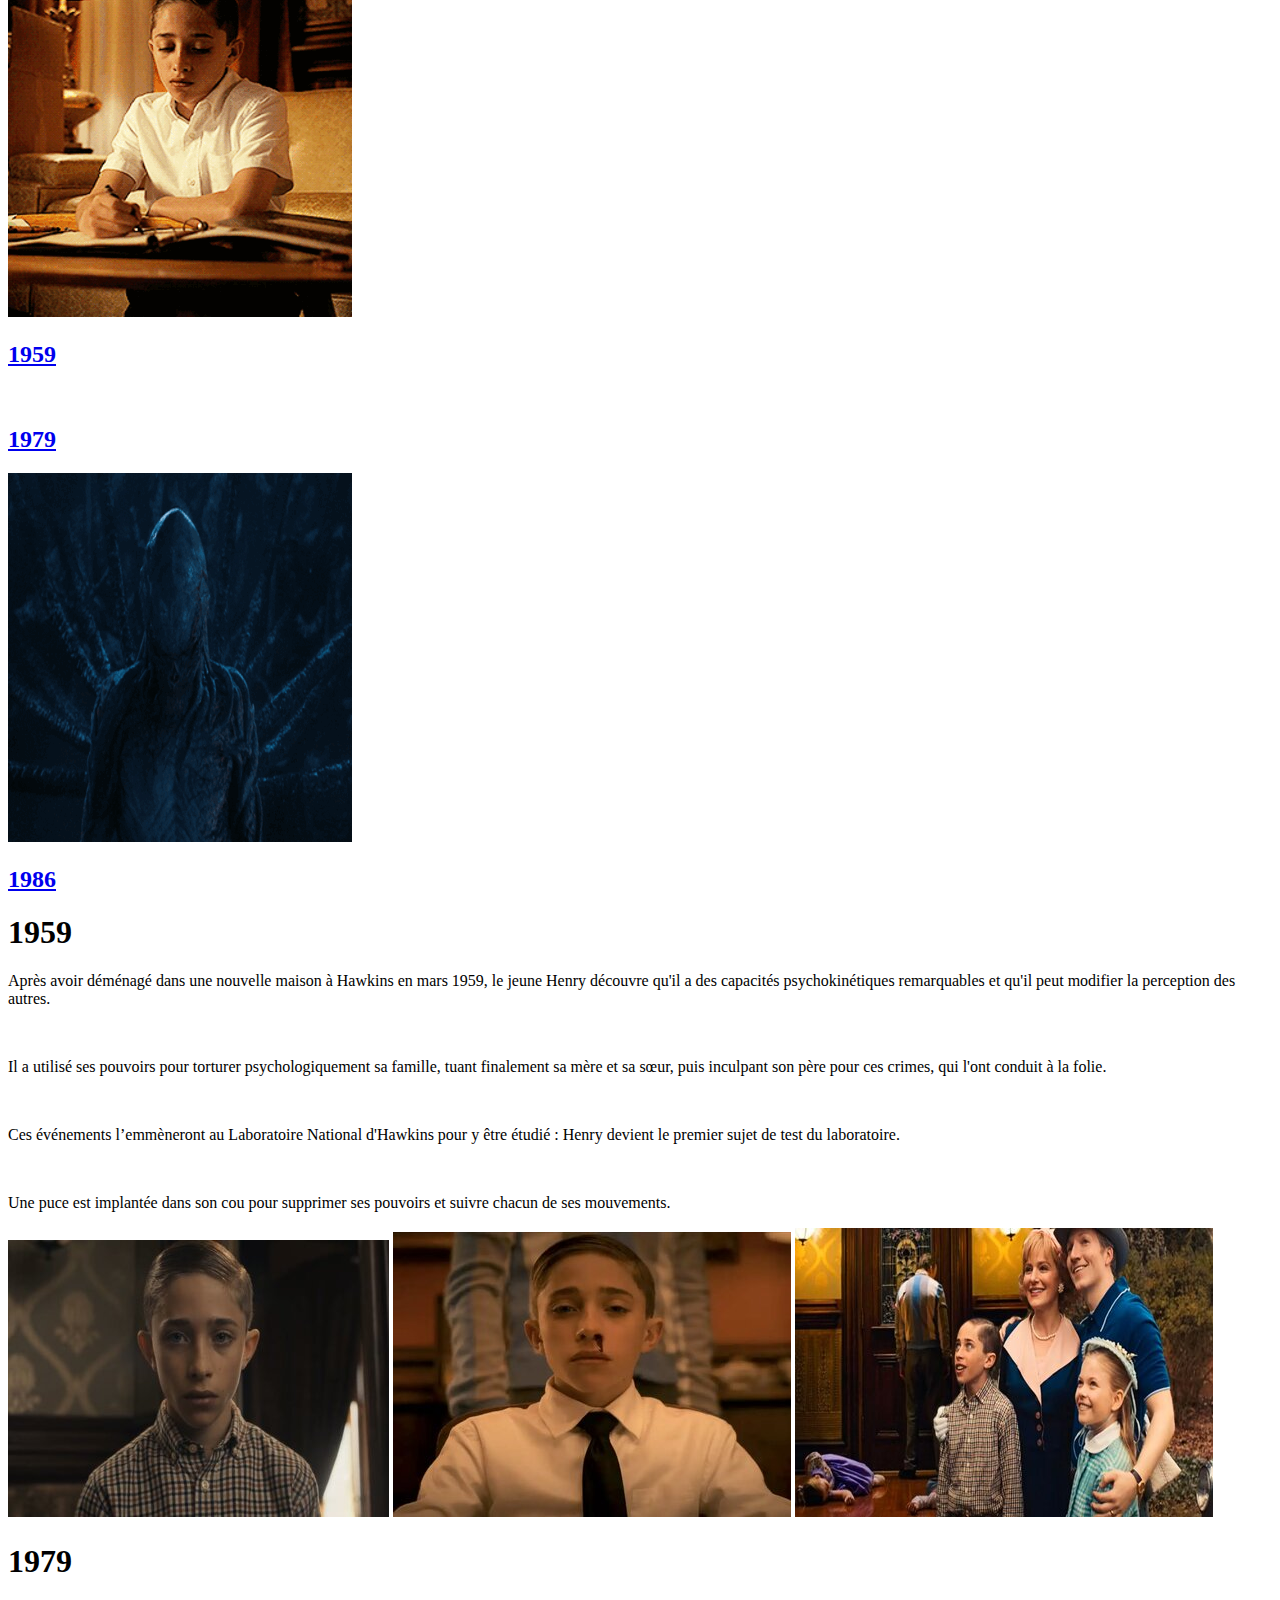
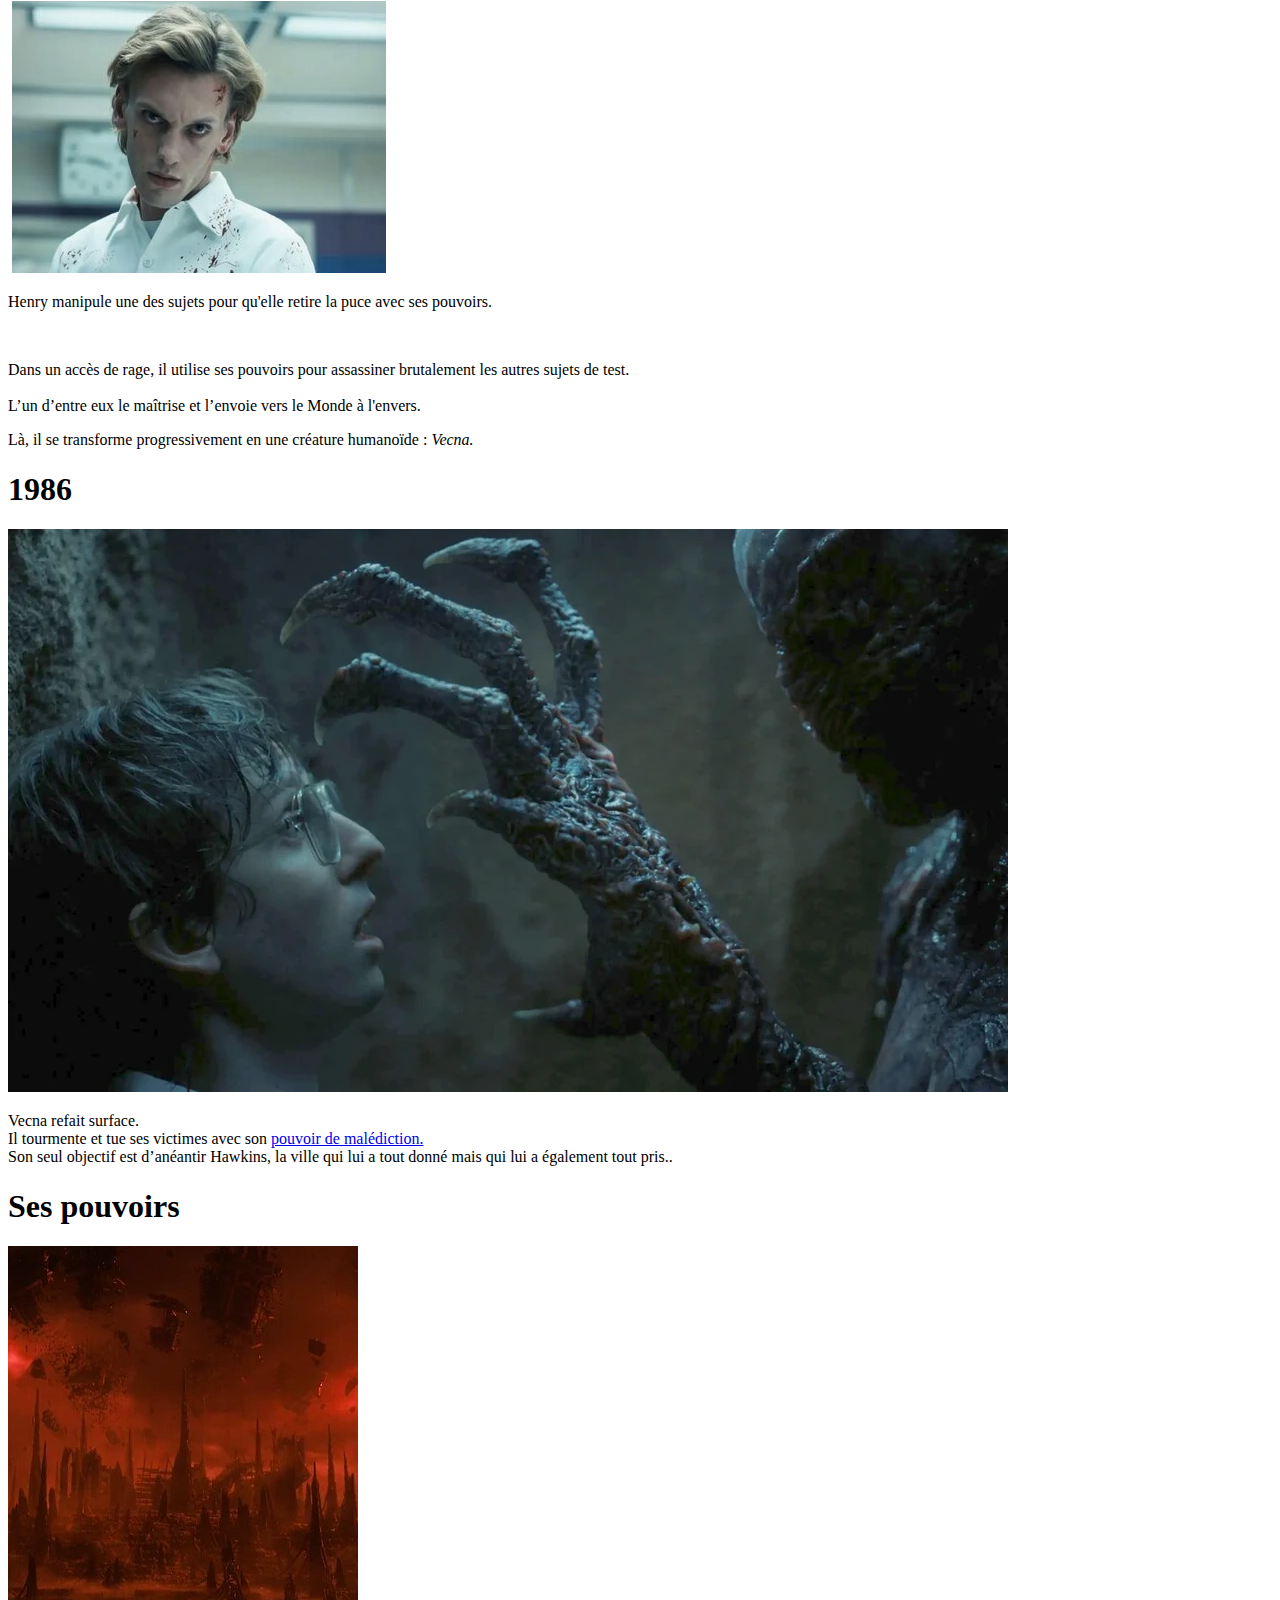
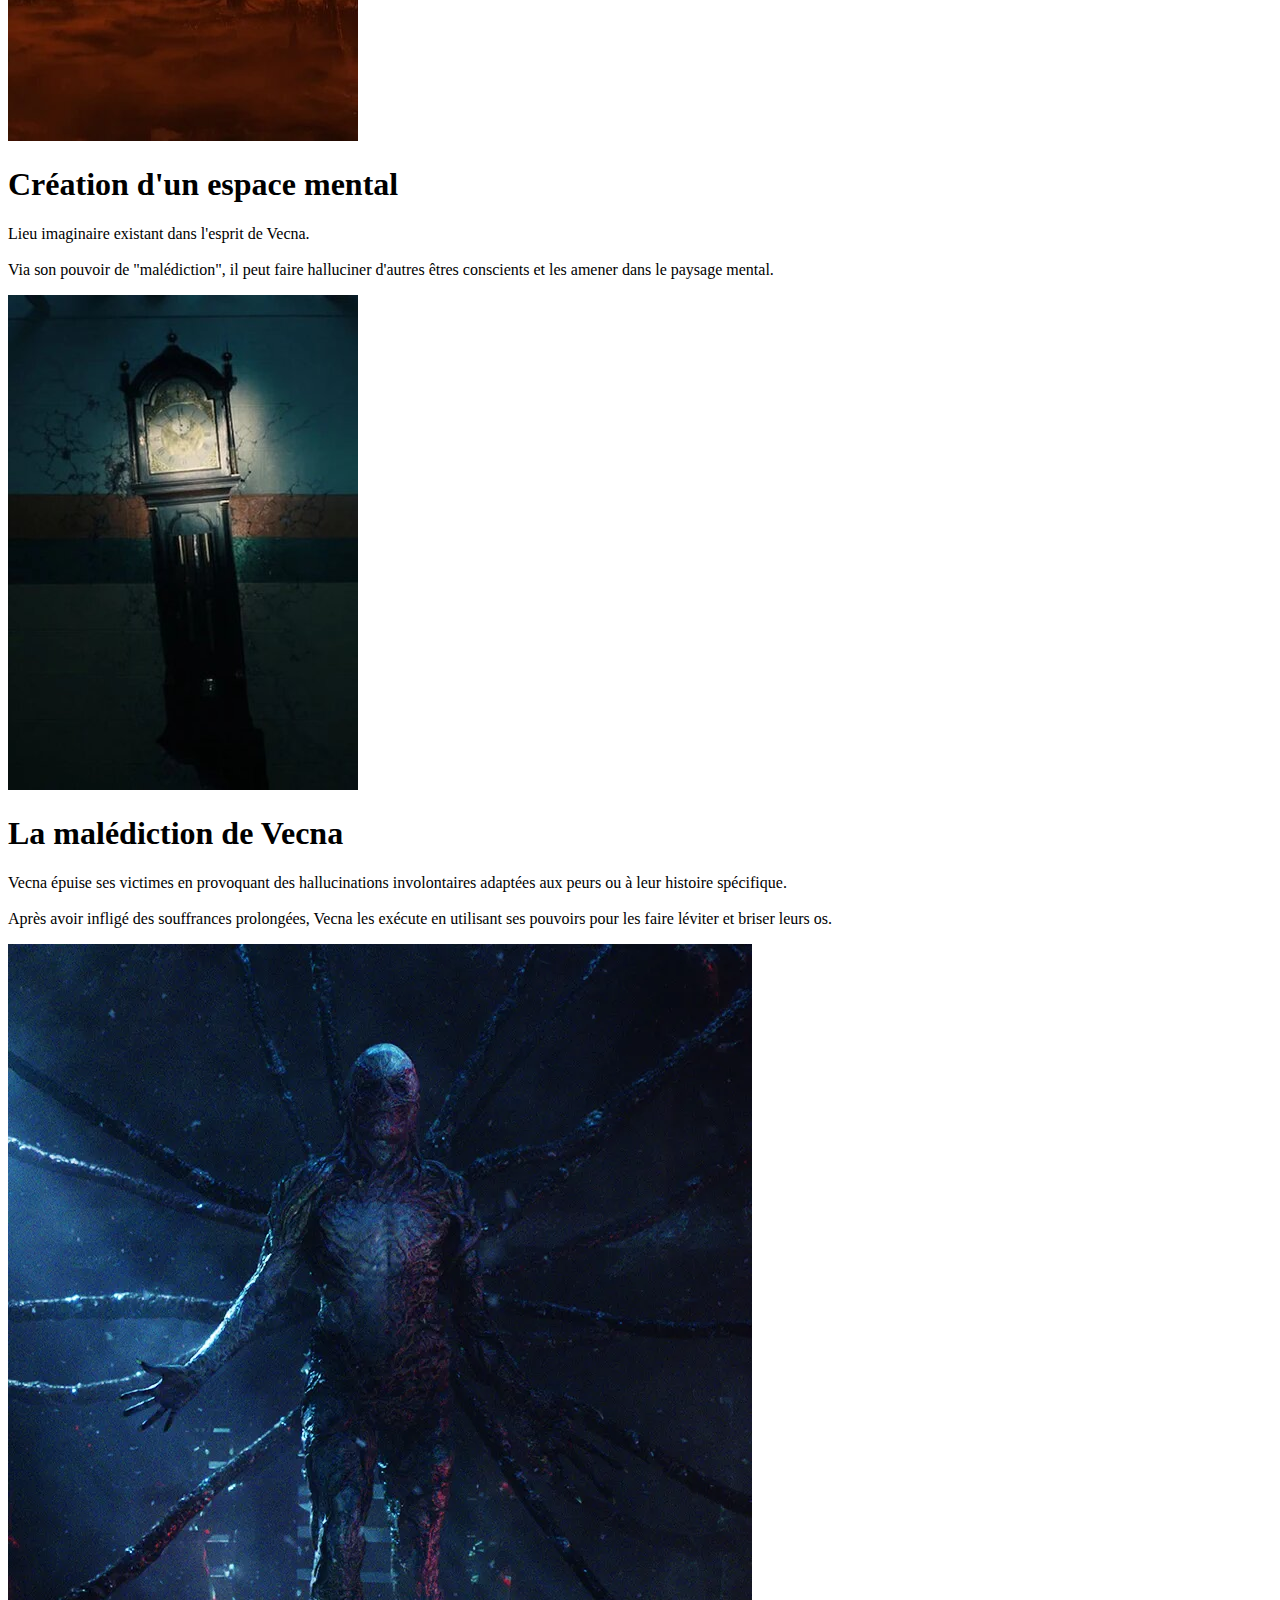
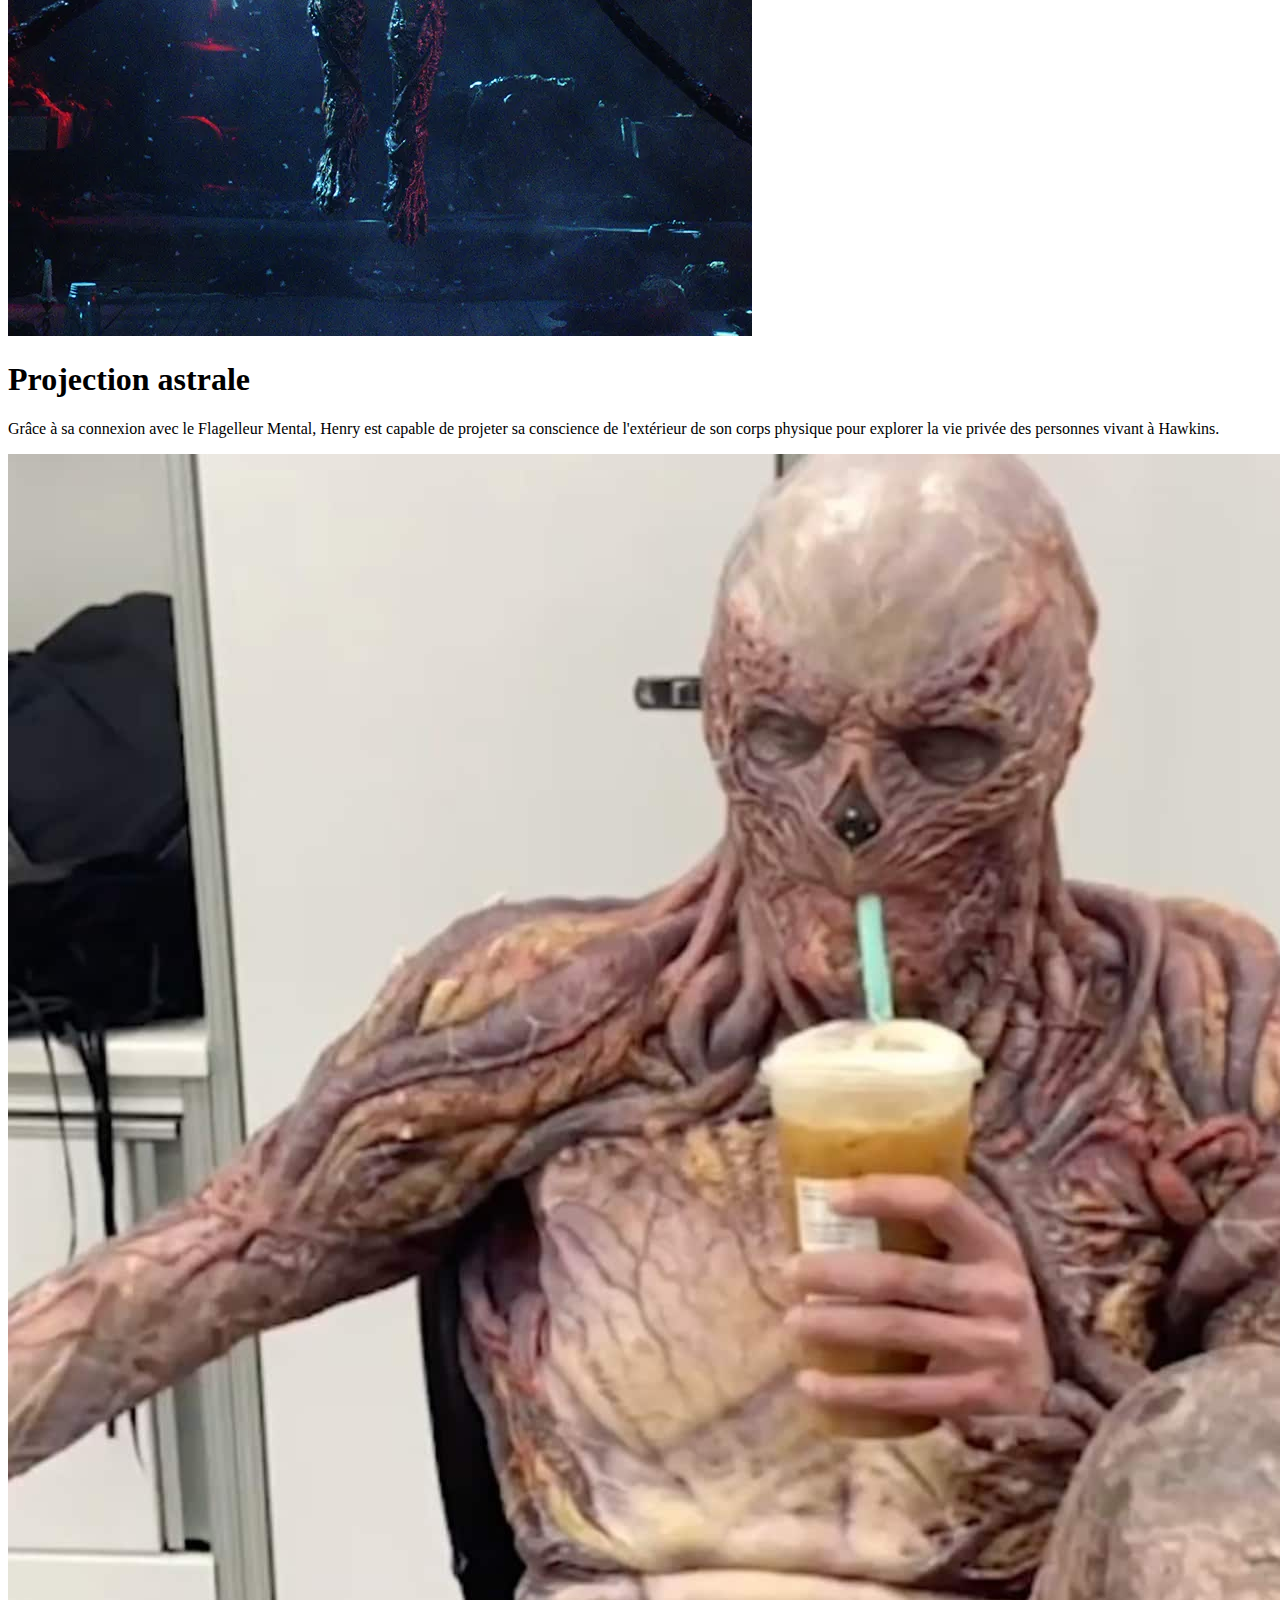
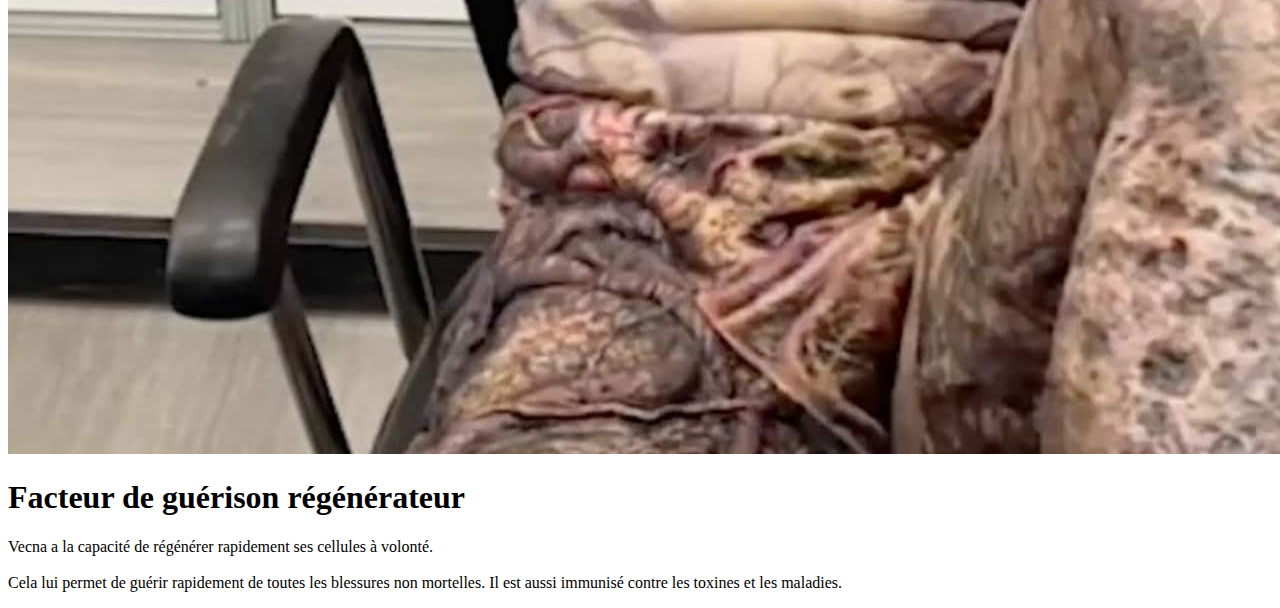
==== commit c48e0ed6: "ajout section pouvoirs :sparkles:" ====
--- a/mc.html
+++ b/mc.html
@@ -128,5 +128,88 @@
     </div>
   </section>
 
-  
-
+  <section class="pouvoirs">
+    <h1 id="bad">Ses pouvoirs</h1>
+  
+    <section class="container">
+  
+    <!--Premier pouvoir : espace mental-->
+    <div class="container-3d">
+      <div class="card">
+        <div class="front">
+  
+          <div class="front-content">
+            <img src="img/Mindscape.jpg">
+            <h1>Création d'un espace mental</h1>
+          </div>
+  
+        </div>
+  
+        <div class="back">
+          <div class="back-content">
+            <p>Lieu imaginaire existant dans l'esprit de Vecna. <br/><br/>Via son pouvoir de "malédiction", il peut faire halluciner d'autres êtres conscients et les amener dans le paysage mental.</p>
+          </div>
+        </div>
+      </div>
+    </div>
+    <!--Deuxième pouvoir : la malédiction-->
+    <div class="container-3d">
+      <div class="card">
+        <div class="front">
+  
+          <div class="front-content">
+            <img src="img/Horloge.jpg">
+            <h1 class="horloge">La malédiction de Vecna</h1>
+          </div>
+  
+        </div>
+    
+          <div class="back">
+            <div class="back-content">
+              <p>Vecna épuise ses victimes en provoquant des hallucinations involontaires adaptées aux peurs ou à leur histoire spécifique.<br/><br/> Après avoir infligé des souffrances prolongées, Vecna les exécute en utilisant ses pouvoirs pour les faire léviter et briser leurs os.</p>
+            </div>
+          </div>
+        </div>
+      </div>
+  
+      <!--3ème carte : projection astrale-->
+      <div class="container-3d">
+        <div class="card">
+          <div class="front">
+  
+            <div class="front-content">
+              <img src="img/hangingvecna.jpg">
+              <h1 class="projection">Projection astrale</h1>
+            </div>
+  
+          </div>
+    
+          <div class="back">
+            <div class="back-content">
+              <p>Grâce à sa connexion avec le Flagelleur Mental, Henry est capable de projeter sa conscience de l'extérieur de son corps physique pour explorer la vie privée des personnes vivant à Hawkins.</p>
+            </div>
+          </div>
+        </div>
+      </div>
+      <!--4ème carte : guérison-->
+      <div class="container-3d">
+        <div class="card">
+          <div class="front">
+  
+            <div class="front-content">
+              <img src="img/heal.jpeg" class="guerir">
+              <h1 class="heal">Facteur de guérison régénérateur</h1>
+            </div>
+  
+          </div>
+    
+          <div class="back">
+            <div class="back-content">
+              <p>Vecna a la capacité de régénérer rapidement ses cellules à volonté. 
+              <br/><br/>Cela lui permet de guérir rapidement de toutes les blessures non mortelles. Il est aussi immunisé contre les toxines et les maladies.</p>
+            </div>
+          </div>
+        </div>
+      </div>
+      </section>
+    </section>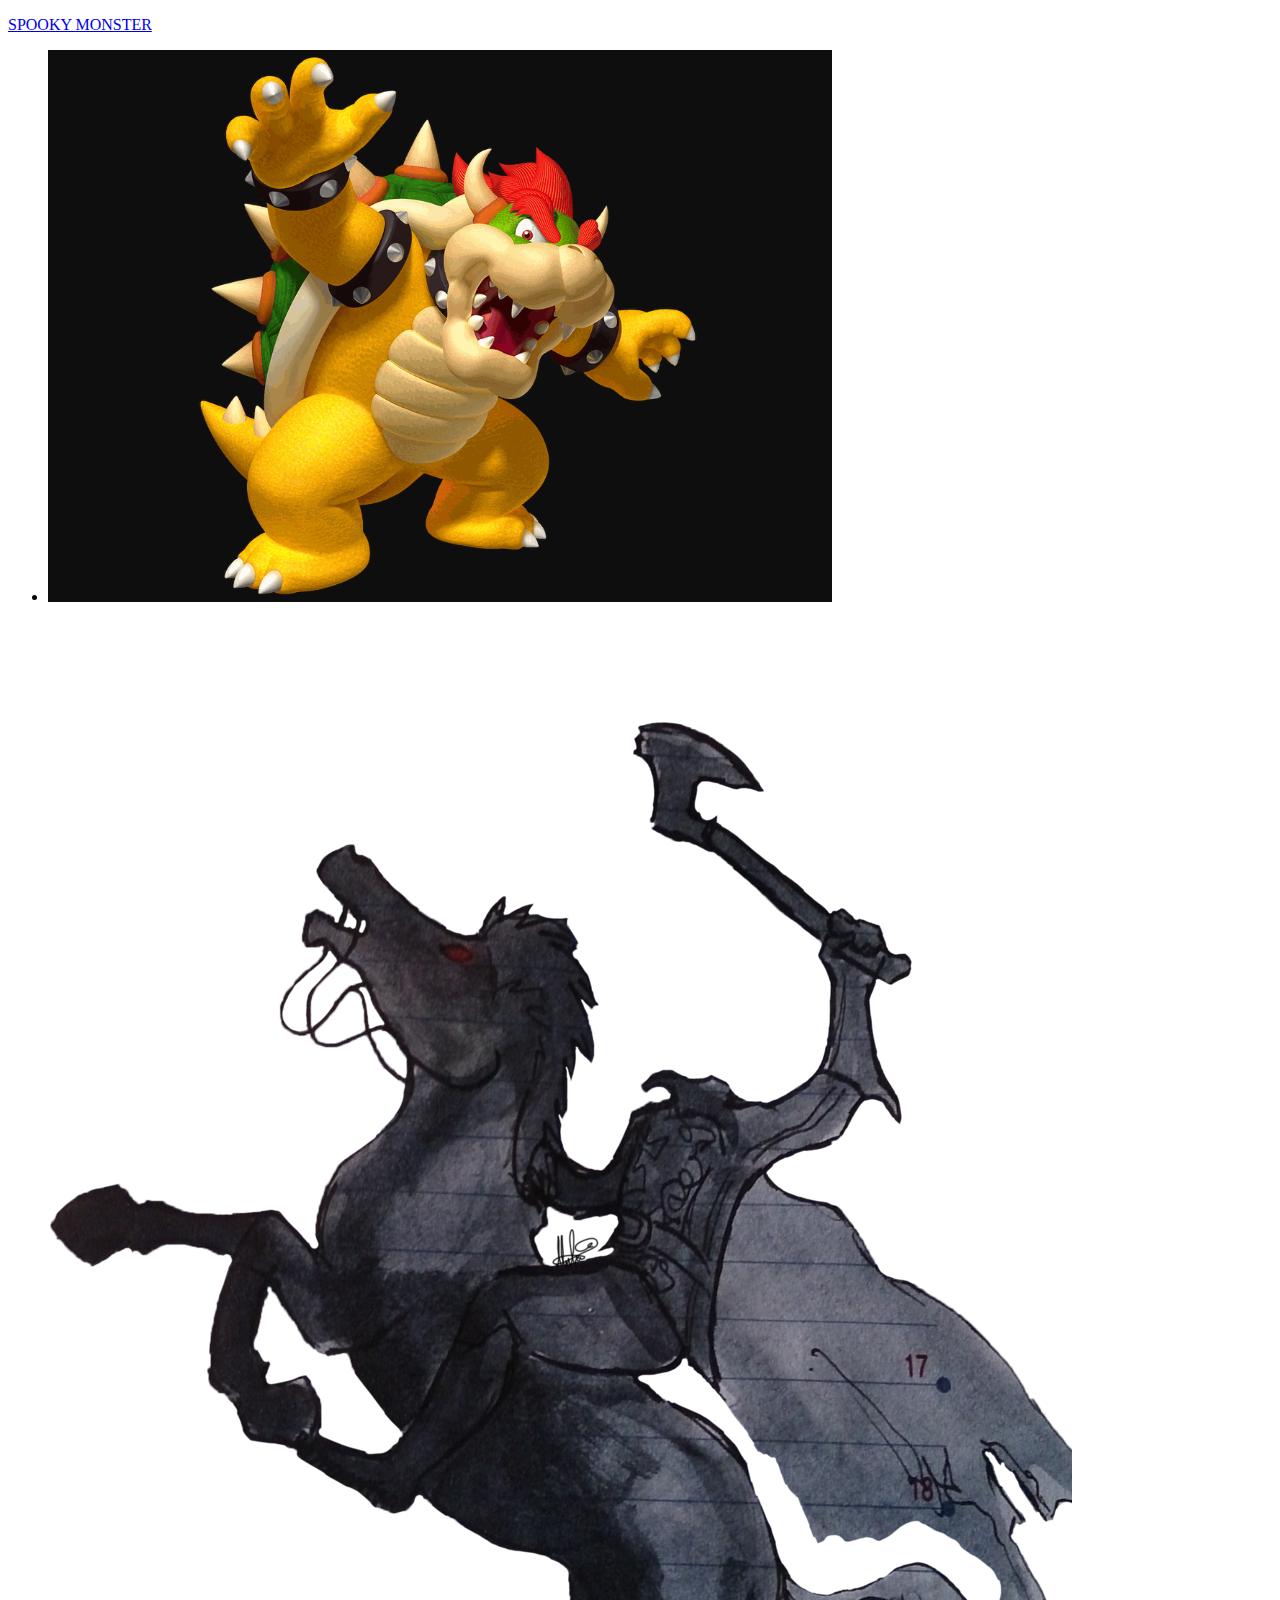
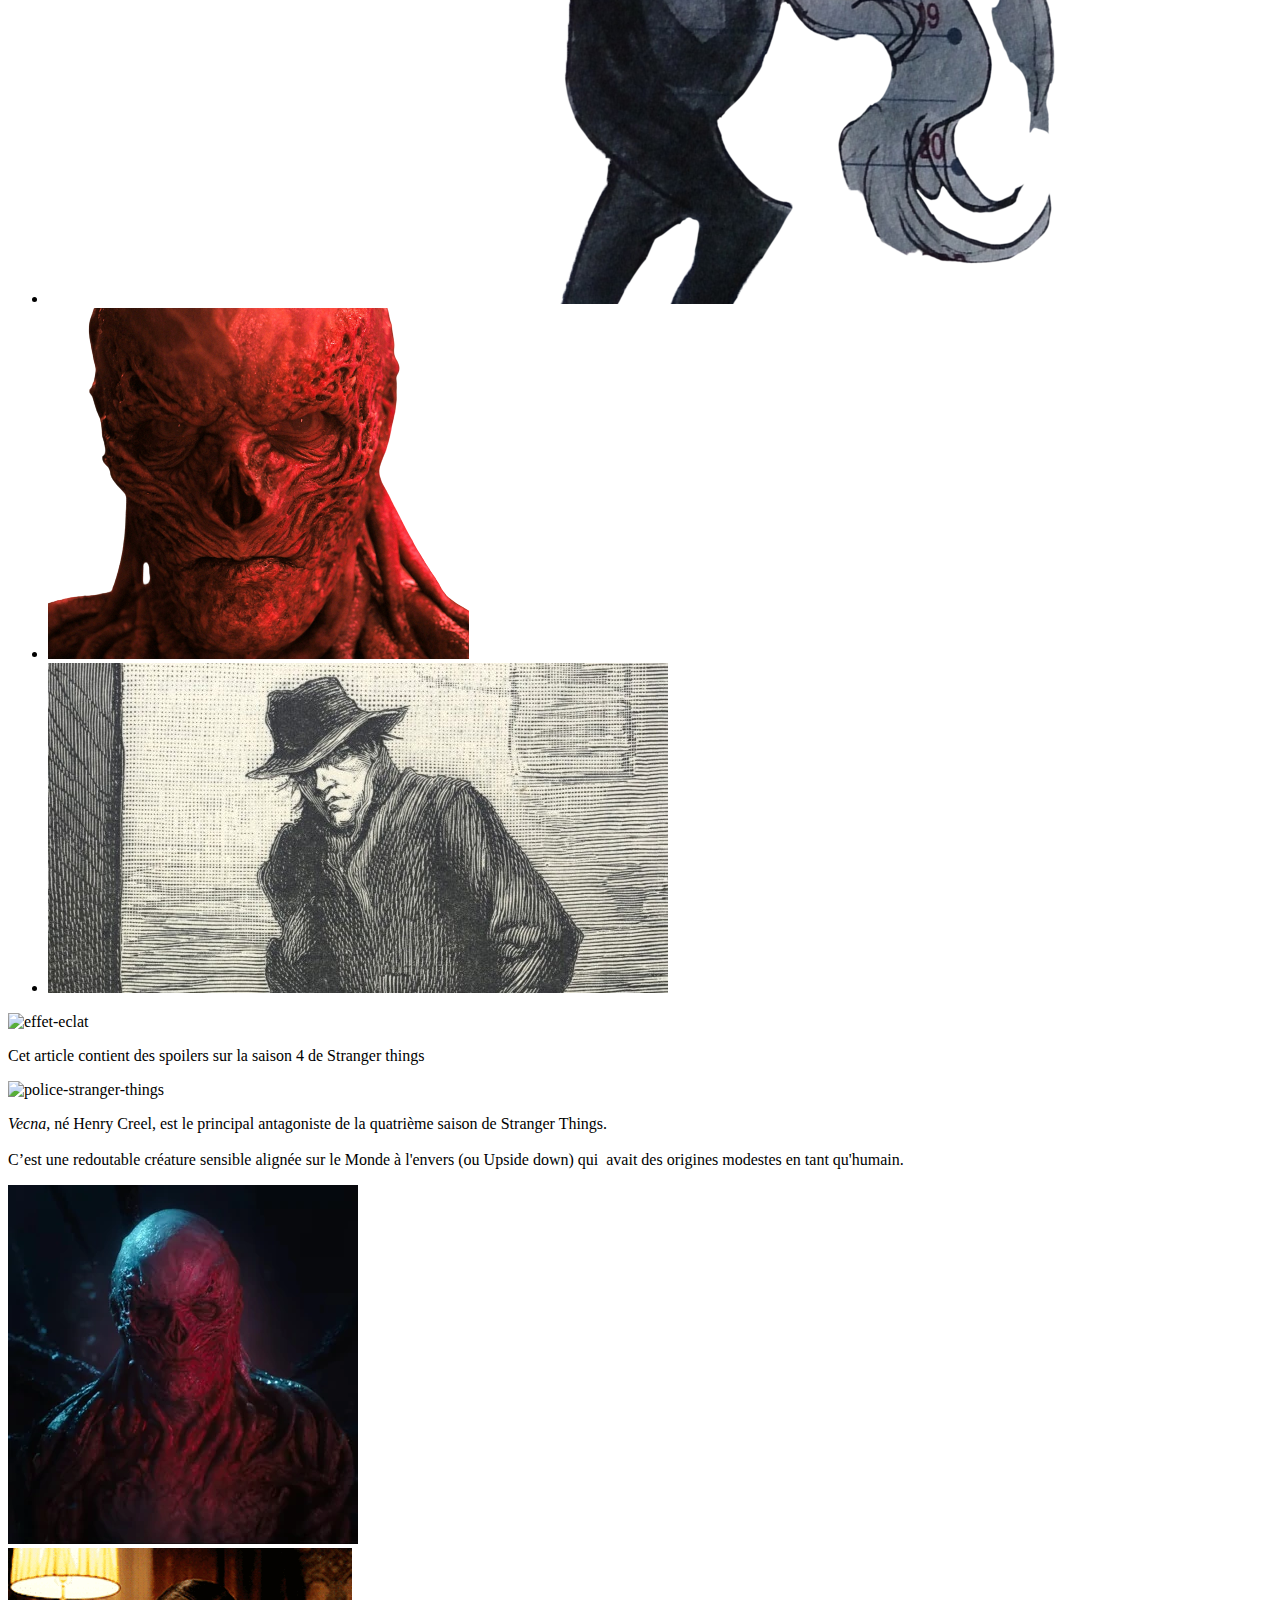
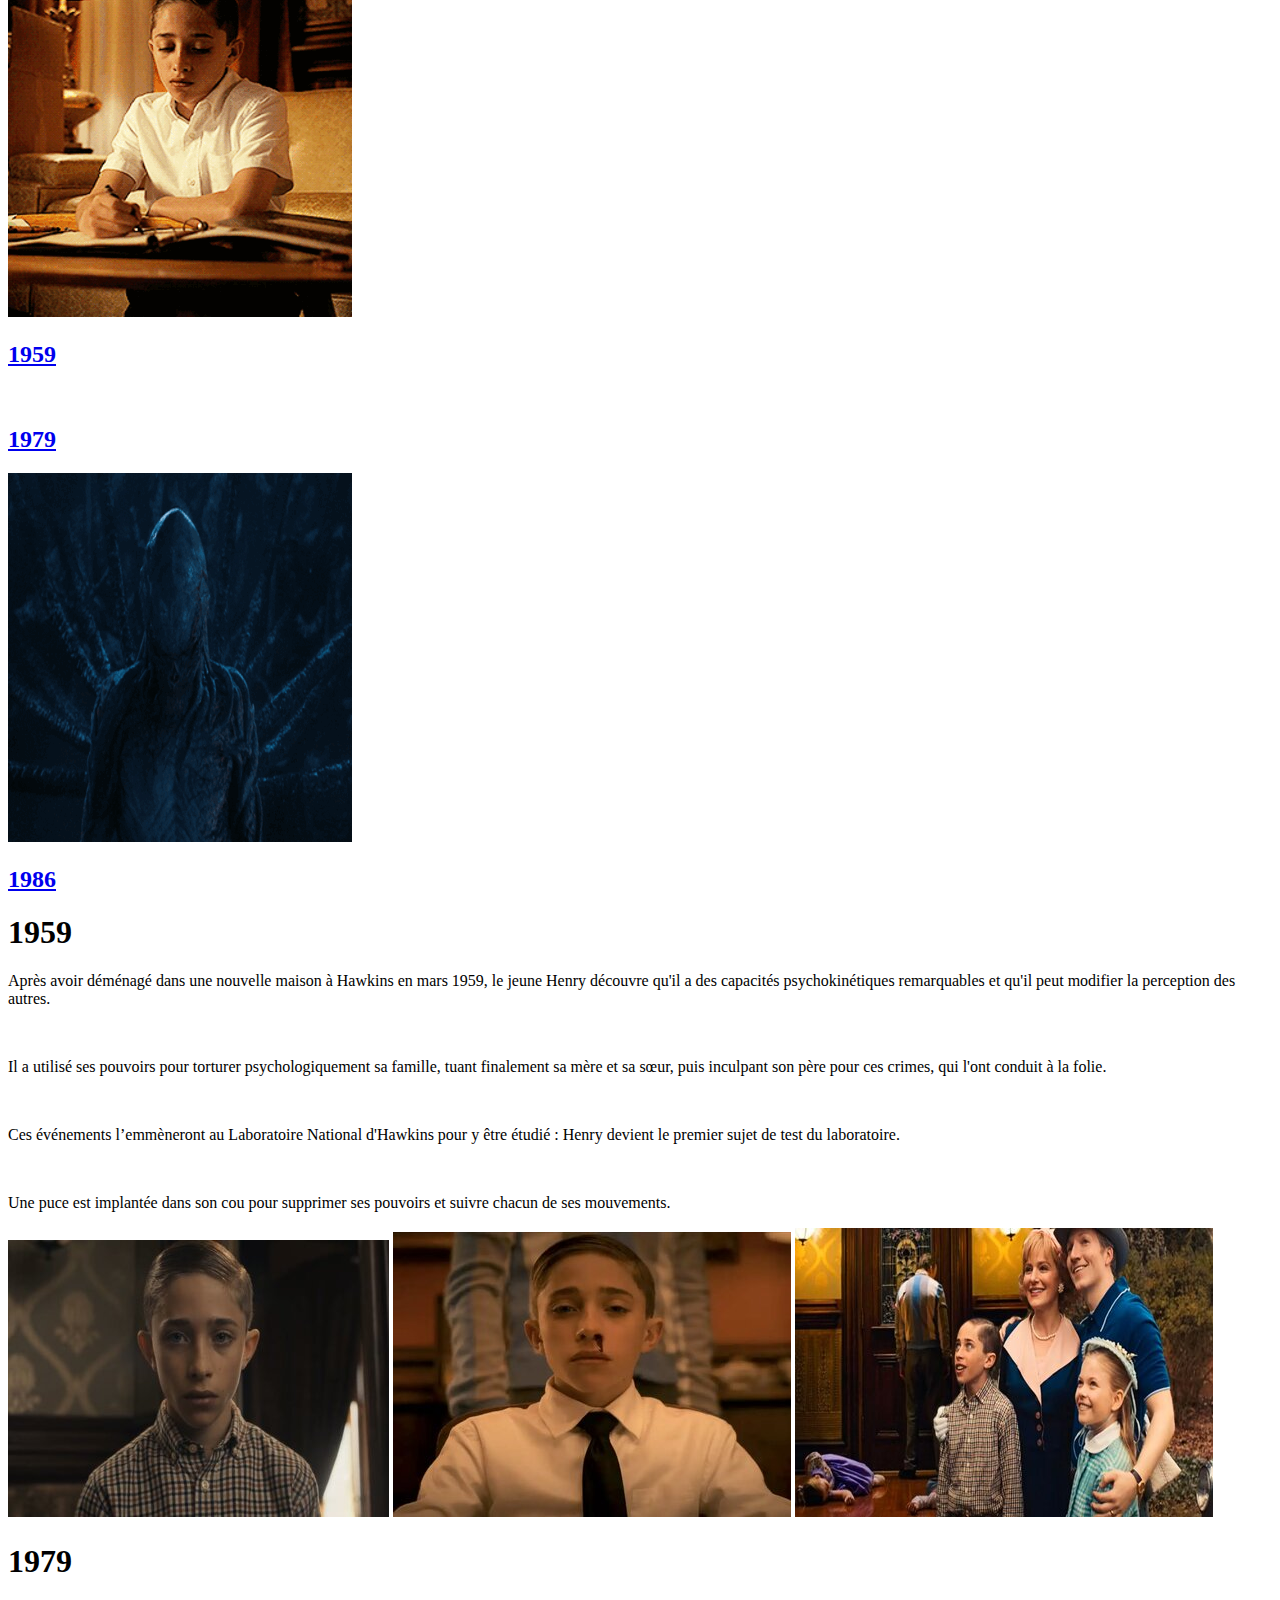
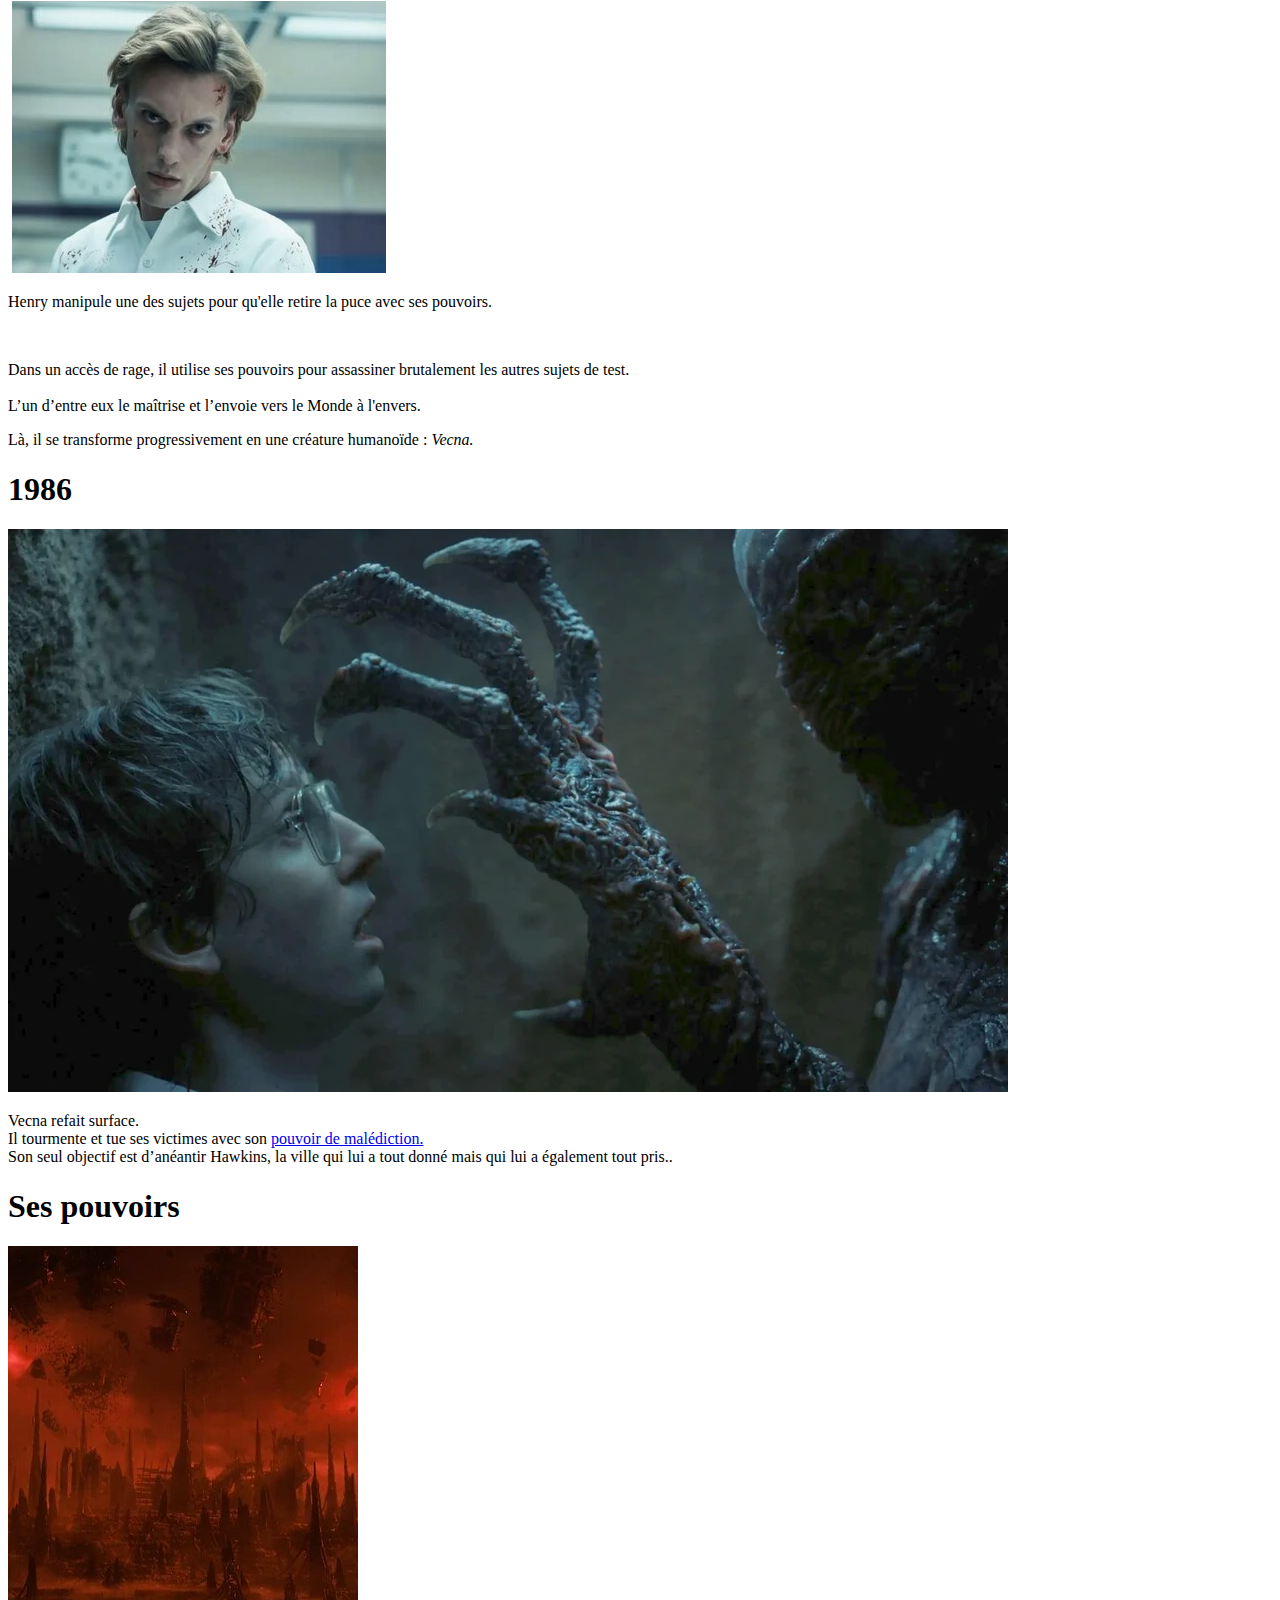
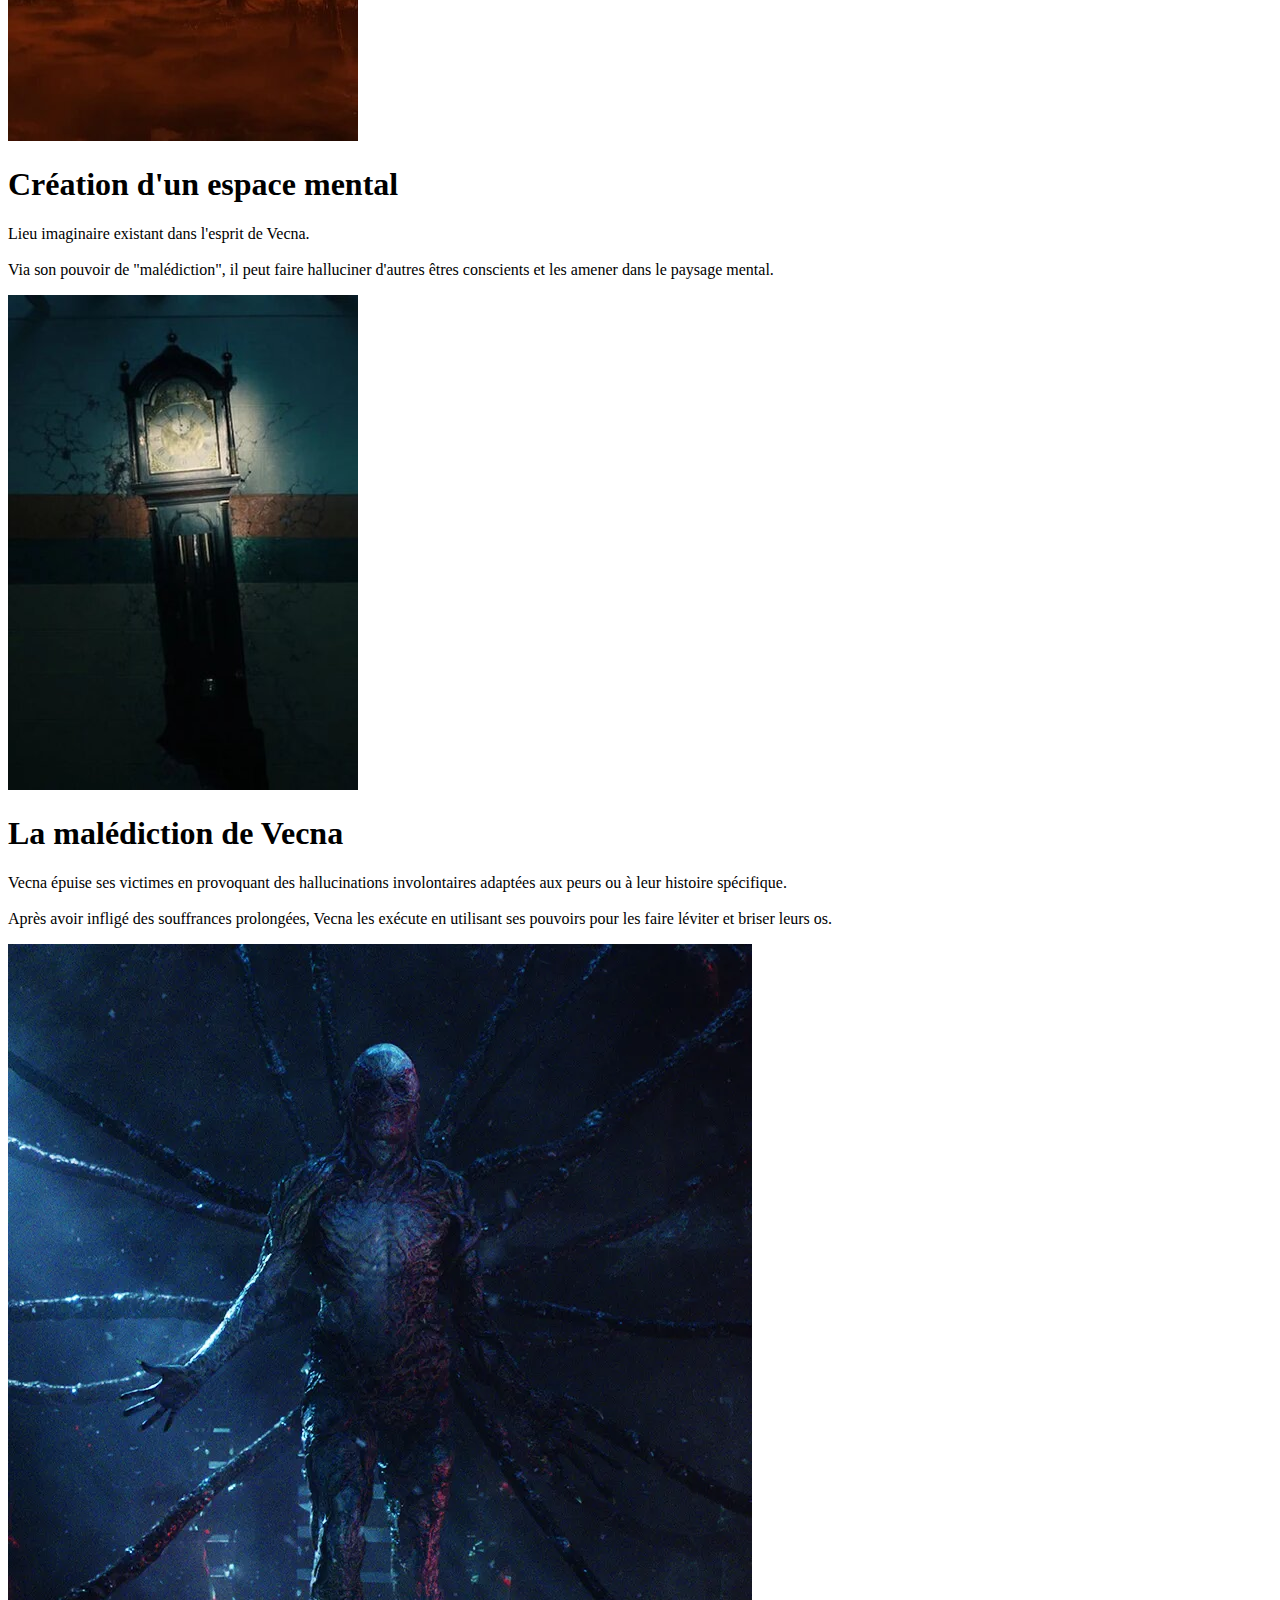
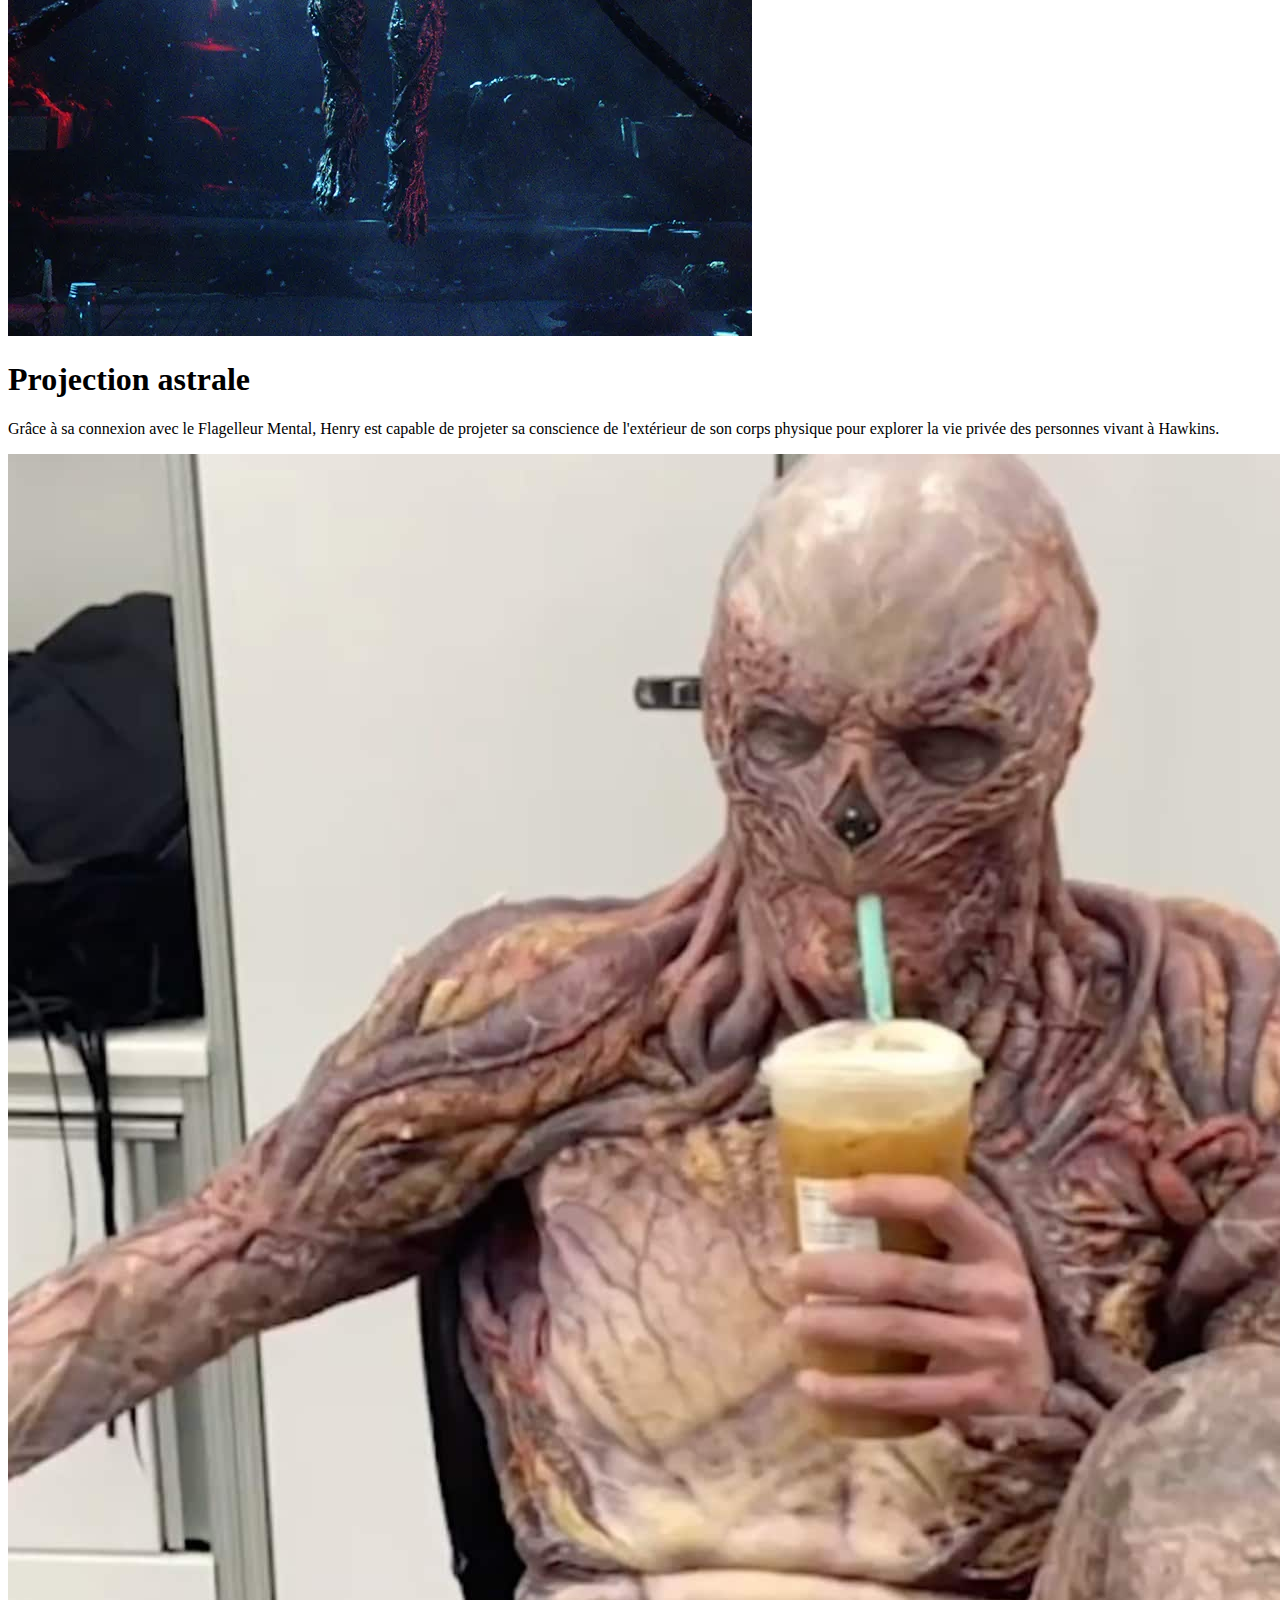
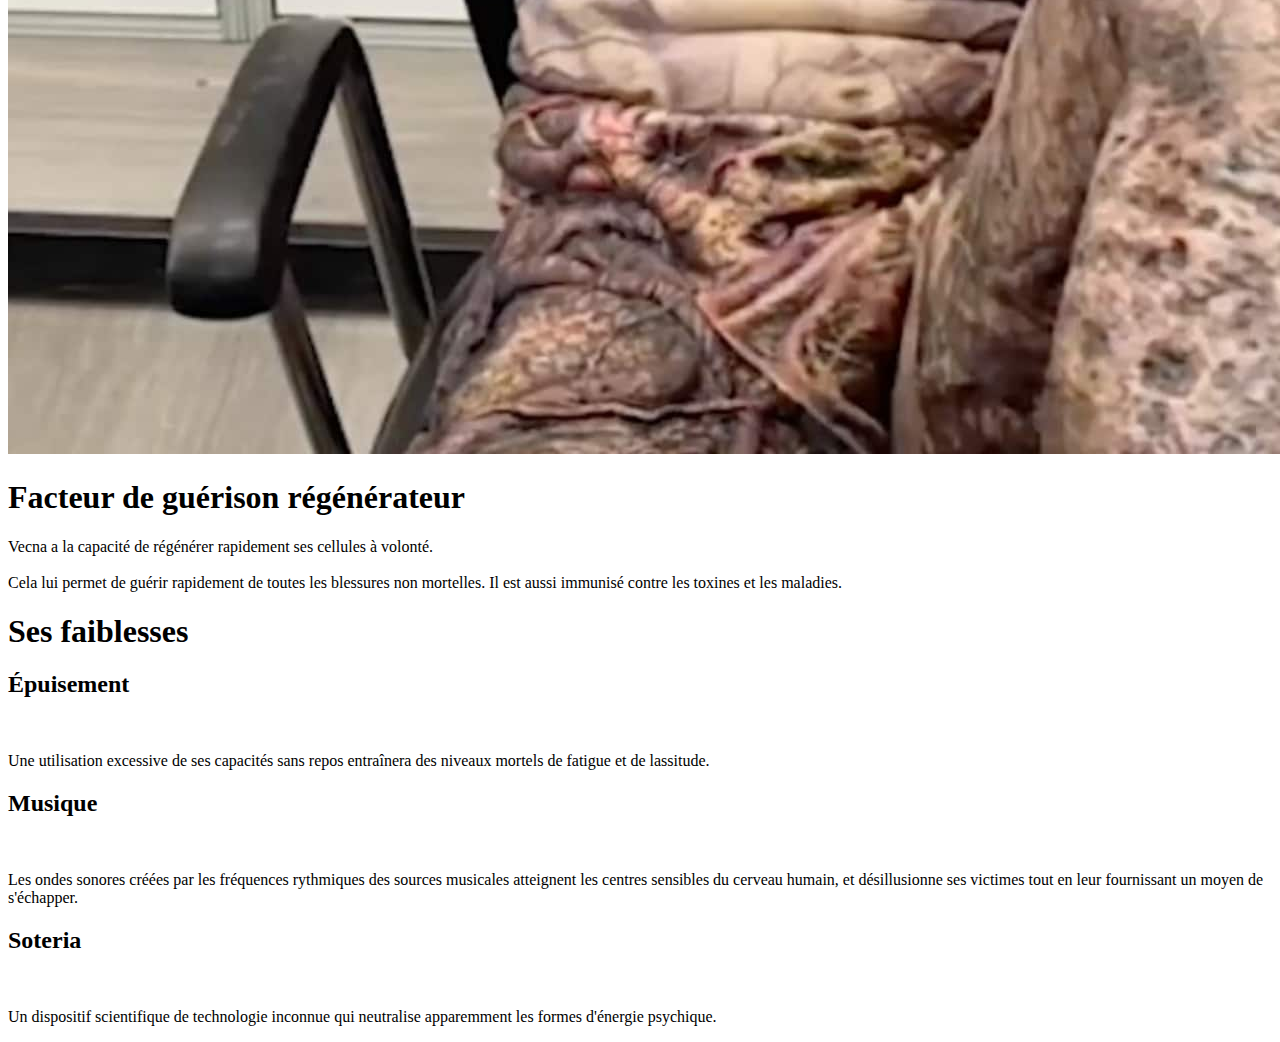
==== commit d904a793: "ajout section faiblesses :sparkles:" ====
--- a/mc.html
+++ b/mc.html
@@ -133,83 +133,105 @@
   
     <section class="container">
   
-    <!--Premier pouvoir : espace mental-->
-    <div class="container-3d">
-      <div class="card">
-        <div class="front">
-  
-          <div class="front-content">
-            <img src="img/Mindscape.jpg">
-            <h1>Création d'un espace mental</h1>
-          </div>
-  
-        </div>
-  
-        <div class="back">
-          <div class="back-content">
-            <p>Lieu imaginaire existant dans l'esprit de Vecna. <br/><br/>Via son pouvoir de "malédiction", il peut faire halluciner d'autres êtres conscients et les amener dans le paysage mental.</p>
-          </div>
-        </div>
-      </div>
-    </div>
-    <!--Deuxième pouvoir : la malédiction-->
-    <div class="container-3d">
-      <div class="card">
-        <div class="front">
-  
-          <div class="front-content">
-            <img src="img/Horloge.jpg">
-            <h1 class="horloge">La malédiction de Vecna</h1>
-          </div>
-  
-        </div>
-    
-          <div class="back">
-            <div class="back-content">
-              <p>Vecna épuise ses victimes en provoquant des hallucinations involontaires adaptées aux peurs ou à leur histoire spécifique.<br/><br/> Après avoir infligé des souffrances prolongées, Vecna les exécute en utilisant ses pouvoirs pour les faire léviter et briser leurs os.</p>
-            </div>
-          </div>
-        </div>
-      </div>
-  
-      <!--3ème carte : projection astrale-->
+      <!--Premier pouvoir : espace mental-->
       <div class="container-3d">
         <div class="card">
           <div class="front">
-  
+    
             <div class="front-content">
-              <img src="img/hangingvecna.jpg">
-              <h1 class="projection">Projection astrale</h1>
-            </div>
-  
+              <img src="img/Mindscape.jpg">
+              <h1>Création d'un espace mental</h1>
+            </div>
+    
           </div>
     
           <div class="back">
             <div class="back-content">
-              <p>Grâce à sa connexion avec le Flagelleur Mental, Henry est capable de projeter sa conscience de l'extérieur de son corps physique pour explorer la vie privée des personnes vivant à Hawkins.</p>
-            </div>
-          </div>
-        </div>
-      </div>
-      <!--4ème carte : guérison-->
+              <p>Lieu imaginaire existant dans l'esprit de Vecna. <br/><br/>Via son pouvoir de "malédiction", il peut faire halluciner d'autres êtres conscients et les amener dans le paysage mental.</p>
+            </div>
+          </div>
+        </div>
+      </div>
+      <!--Deuxième pouvoir : la malédiction-->
       <div class="container-3d">
         <div class="card">
           <div class="front">
-  
+    
             <div class="front-content">
-              <img src="img/heal.jpeg" class="guerir">
-              <h1 class="heal">Facteur de guérison régénérateur</h1>
-            </div>
-  
-          </div>
-    
-          <div class="back">
-            <div class="back-content">
-              <p>Vecna a la capacité de régénérer rapidement ses cellules à volonté. 
-              <br/><br/>Cela lui permet de guérir rapidement de toutes les blessures non mortelles. Il est aussi immunisé contre les toxines et les maladies.</p>
-            </div>
-          </div>
-        </div>
-      </div>
-      </section>
-    </section>+              <img src="img/Horloge.jpg">
+              <h1 class="horloge">La malédiction de Vecna</h1>
+            </div>
+    
+          </div>
+      
+            <div class="back">
+              <div class="back-content">
+                <p>Vecna épuise ses victimes en provoquant des hallucinations involontaires adaptées aux peurs ou à leur histoire spécifique.<br/><br/> Après avoir infligé des souffrances prolongées, Vecna les exécute en utilisant ses pouvoirs pour les faire léviter et briser leurs os.</p>
+              </div>
+            </div>
+          </div>
+        </div>
+    
+        <!--3ème carte : projection astrale-->
+        <div class="container-3d">
+          <div class="card">
+            <div class="front">
+    
+              <div class="front-content">
+                <img src="img/hangingvecna.jpg">
+                <h1 class="projection">Projection astrale</h1>
+              </div>
+    
+            </div>
+      
+            <div class="back">
+              <div class="back-content">
+                <p>Grâce à sa connexion avec le Flagelleur Mental, Henry est capable de projeter sa conscience de l'extérieur de son corps physique pour explorer la vie privée des personnes vivant à Hawkins.</p>
+              </div>
+            </div>
+          </div>
+        </div>
+        <!--4ème carte : guérison-->
+        <div class="container-3d">
+          <div class="card">
+            <div class="front">
+    
+              <div class="front-content">
+                <img src="img/heal.jpeg" class="guerir">
+                <h1 class="heal">Facteur de guérison régénérateur</h1>
+              </div>
+    
+            </div>
+      
+            <div class="back">
+              <div class="back-content">
+                <p>Vecna a la capacité de régénérer rapidement ses cellules à volonté. 
+                <br/><br/>Cela lui permet de guérir rapidement de toutes les blessures non mortelles. Il est aussi immunisé contre les toxines et les maladies.</p>
+              </div>
+            </div>
+          </div>
+        </div>
+    </section>
+  </section>
+
+  <section>
+    <h1>Ses faiblesses</h1>
+    <div class="faiblesses">
+      <div class="weak1">
+        <h2>Épuisement</h2><br/>
+        <p>Une utilisation excessive de ses capacités sans repos entraînera des niveaux mortels de fatigue et de lassitude.</p>
+      </div>
+
+      <div class="weak2">
+        <h2>Musique</h2><br/>
+        <p>Les ondes sonores créées par les fréquences rythmiques des sources musicales atteignent les centres sensibles du cerveau humain, et désillusionne ses victimes tout en leur fournissant un moyen de s'échapper.</p>
+      </div>
+
+      <div class="weak3">
+        <h2>Soteria</h2><br/>
+        <p>Un dispositif scientifique de technologie inconnue qui neutralise apparemment les formes d'énergie psychique.</p>
+      </div>
+    </div>
+  </section>
+</body>
+</html>